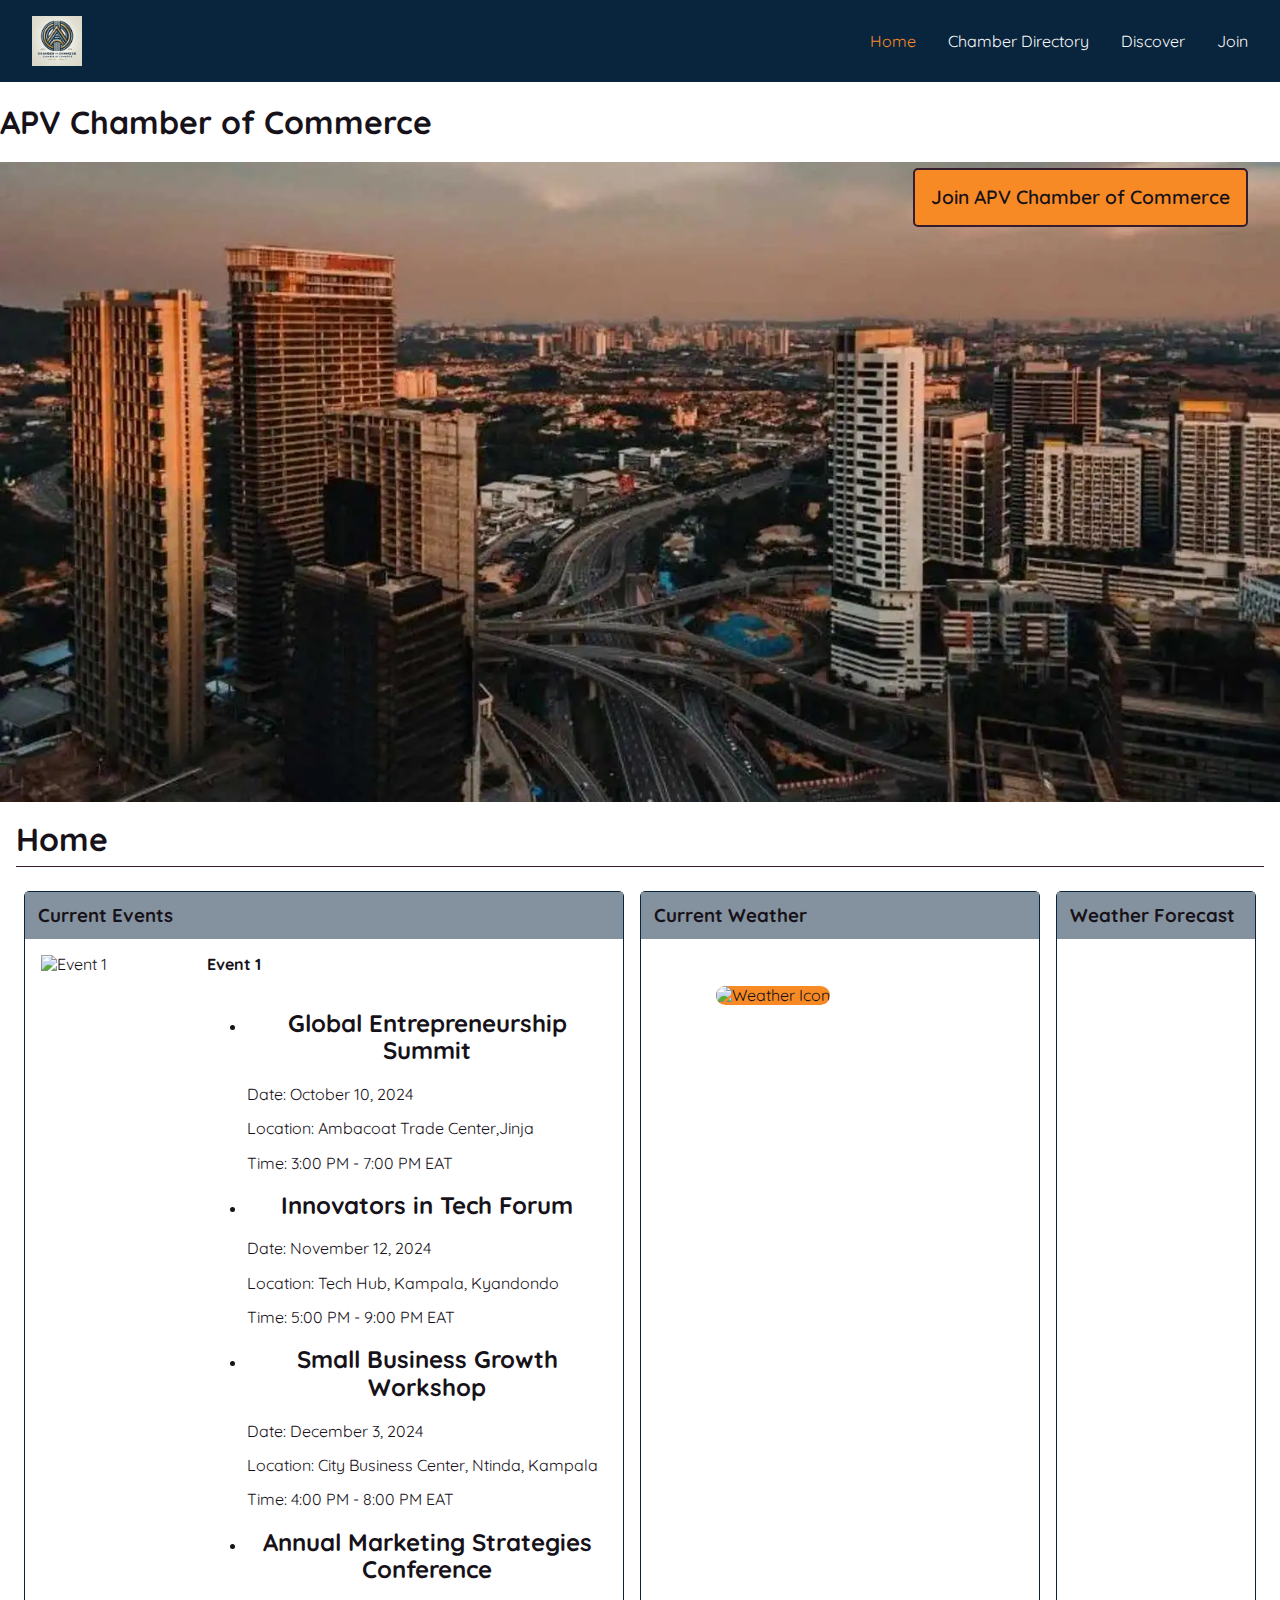
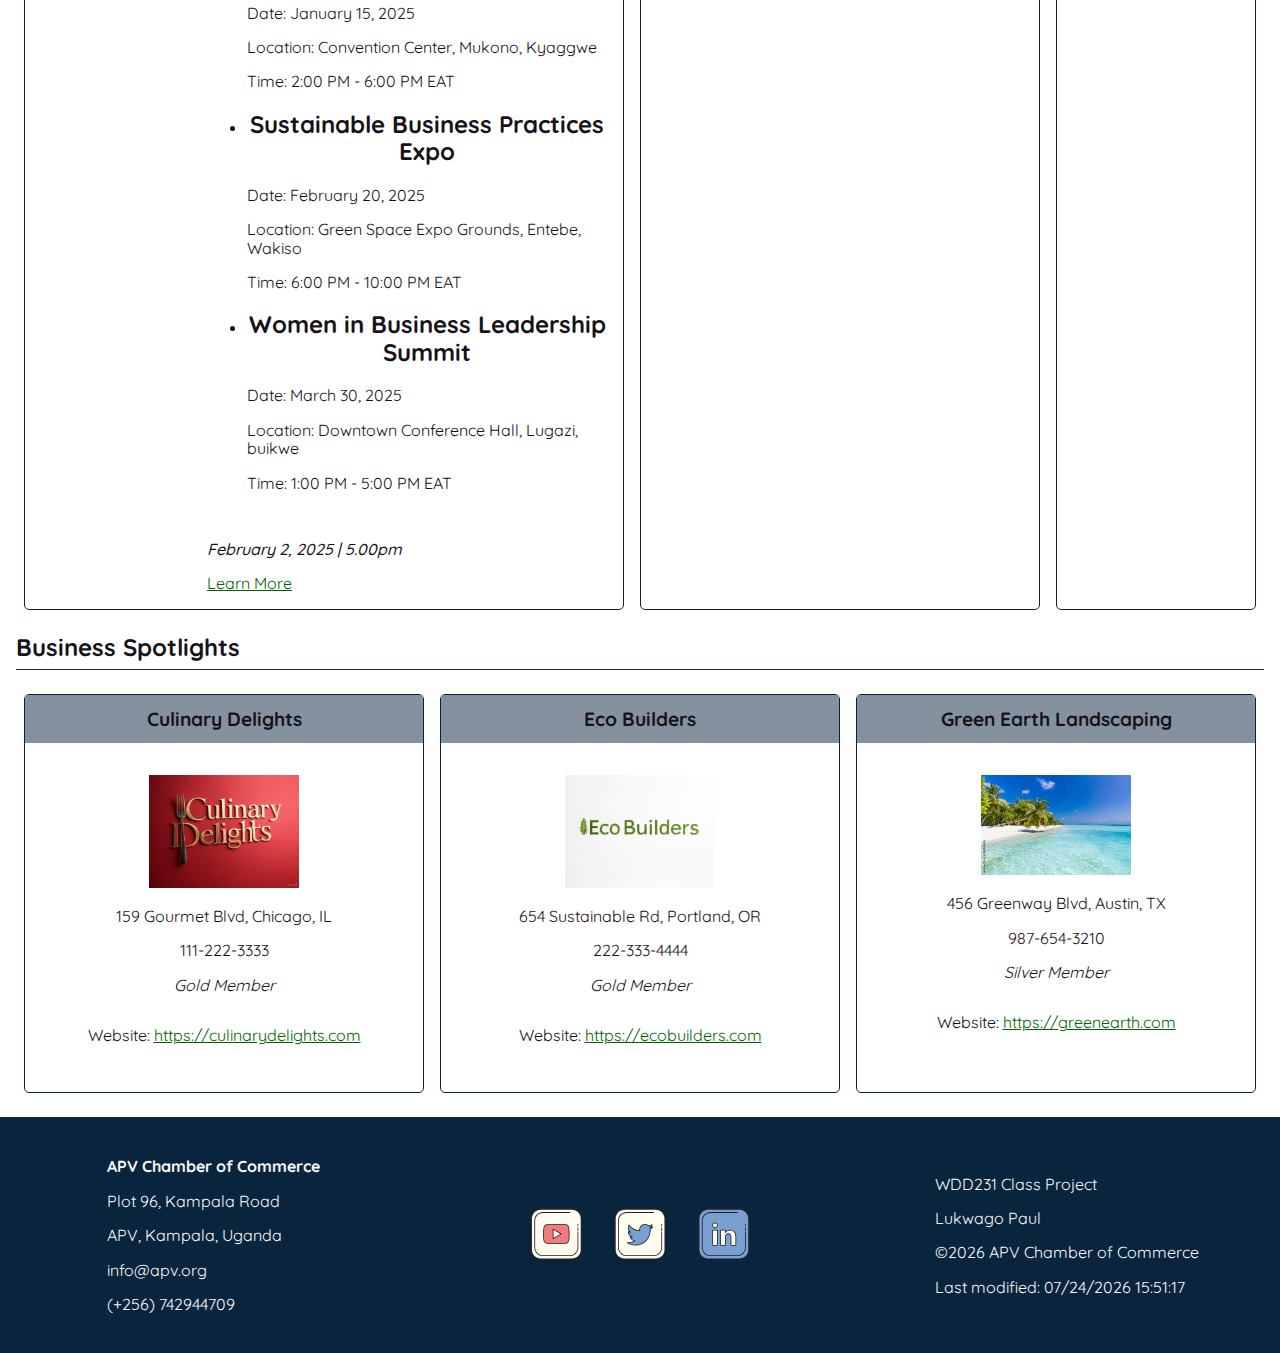
==== chamber/index.html @ 7bf6507a "BBB" ====
<!DOCTYPE html>
<html lang="en">

<head>
    <!-- Meta data -->
    <meta charset="UTF-8">
    <meta name="viewport" content="width=device-width, initial-scale=1.0">
    <meta name="description" content="Home page of the APV Chamber of Commerce site.">
    <meta name="author" content="Lukwago Paul">
    <meta property="og:title" content="APV Chamber of Commerce">
    <meta property="og:type" content="website">
    <meta property="og:image" content="images/pexels-photo.jpg">
    <meta property="og:url" content="https://Lukwago1.github.io/wdd231/chamber/directory.html">
    <title>APV Chamber of Commerce</title>
    <!-- Fonts & Styles -->
    <link rel="preconnect" href="https://fonts.googleapis.com">
    <link rel="preconnect" href="https://fonts.gstatic.com" crossorigin>
    <link href="https://fonts.googleapis.com/css2?family=Newsreader:wght@200..800&family=Quicksand:wght@300..700&display=swap" rel="stylesheet">
    <link rel="stylesheet" href="styles/normalize.css">
    <link rel="stylesheet" href="styles/chamber.css">
    <link rel="stylesheet" href="styles/directory.css">
    <link rel="icon" href="images/chamber-favicon.ico" type="image/x-icon">
    <!-- Scripts -->
    <script src="scripts/getdates.js" defer></script>
    <script src="scripts/menu.js" defer></script>
    <script src="scripts/weather.js" defer></script>
    <script src="scripts/spotlights.js" defer></script>
    <script src="scripts/events.js" defer></script>
</head>

<body>
    <header>
        <div class="logo">
            <img src="images/apvlog.webp" alt="Logo of APV Chamber of Commerce">
        </div>
        <nav class="nav-menu">
            <div class="hamburger-menu">☰</div>
            <ul>
                <li><a href="#" class="active">Home</a></li>
                <li><a href="directory.html">Chamber Directory</a></li>
                <li><a href="#">Discover</a></li>
                <li><a href="#">Join</a></li>
            </ul>
        </nav>
    </header>
    <main>
        <h1>APV Chamber of Commerce</h1>
        <div class="hero">
            <picture>
                <source srcset="images/hero-small.webp" media="(max-width: 500px)">
                <source srcset="images/hero-medium.webp" media="(max-width: 1000px)">
                <img src="images/hero-large.webp" alt="APV" width="1500" height="750">
            </picture>
            <div class="hero-call">
                <a href="#" class="call-button">Join APV Chamber of Commerce</a>
            </div>
        </div>
        <h2 class="page-title">Home</h2>
        <div class="section-grid">
            <section class="current-events">
                <h3 class="section-header">Current Events</h3>
                <div class="events">
                    <div class="event-card">
                        <img src="https://picsum.photos/300/300?quality=50" alt="Event 1" width="200" height="200">
                        <div class="event-info">
                            <h4>Event 1</h4>
                            <ul class="events-list" id="events-list"></ul>
                            <p class="date">February 2, 2025 | 5.00pm</p>
                            <a href="#">Learn More</a>
                        </div>
                    </div>
                </div>
            </section>
            <section class="current-weather">
                <h3 class="section-header">Current Weather</h3>
                <div id="current-weather-container">
                    <img id="weather-icon" src="images/default-weather-icon.png" alt="Weather Icon">
                    <p id="current-temp"></p>
                    <p id="weather-desc"></p>
                    <p id="humidity"></p>
                    <p id="sunrise"></p>
                    <p id="sunset"></p>
                </div>
            </section>
            <section class="weather-forecast">
                <h3 class="section-header">Weather Forecast</h3>
                <div id="weather-forecast-container">
                    <p id="forecast-today"></p>
                    <p id="forecast-tomorrow"></p>
                    <p id="forecast-dayafter"></p>
                </div>
            </section>
        </div>
        <section class="company-spotlights">
            <h3>Business Spotlights</h3>
            <div id="spotlights-container"></div>
        </section>
    </main>
    <footer>
        <div class="contact">
            <p>APV Chamber of Commerce</p>
            <div class="contact-info">
                <p>Plot 96, Kampala Road</p>
                <p>APV, Kampala, Uganda</p>
                <p>info@apv.org</p>
                <p>(+256) 742944709</p>
            </div>
        </div>
        <div class="social-links">
            <a href="https://youtube.com">
                <img src="images/youtube.svg" alt="Youtube">
            </a>
            <a href="https://x.com">
                <img src="images/twitter.svg" alt="X / Twitter">
            </a>
            <a href="https://linkedin.com">
                <img src="images/linkedin.svg" alt="LinkedIn">
            </a>
        </div>
        <div class="copyright">
            <p>WDD231 Class Project</p>
            <p>Lukwago Paul</p>
            <p>&copy;<span id="currentyear"></span> APV Chamber of Commerce</p>
            <p id="lastModified"></p>
        </div>
    </footer>
</body>
</html>
---- chamber/styles/chamber.css ----
:root {
	--primary-color: #09253E;
	--secondary-color: #361D2E;
	--background-color: white;
	--accent1-color: #F78A25;
	--accent2-color: #84929f;
	--text1-color: #171219;
	--text2-color: #F9F9F9;
	--link-color: #006400;
}

body {
	font-family: "Quicksand", Arial, Helvetica, sans-serif;
	color: var(--text1-color);
}

header {
	display: flex;
	align-items: center;
	justify-content: space-between;
	background-color: var(--primary-color);
	color: var(--text2-color);
	padding: 1rem;
	position: relative;
}

header h1 {
	font-family: "Newsreader", Georgia, 'Times New Roman', serif;
}

main {
	max-width: 1500px;
	margin: 0 auto;
}

h2 {
	text-align: center;
}

footer {
	display: grid;
	grid-template-columns: 1fr 1fr 1fr;
	align-items: center;
	justify-items: center;
	background-color: var(--primary-color);
	color: var(--text2-color);
	padding: 1rem 0;
	margin-top: 0;
}

/* Class selectors */
/* Header logo */
.logo {
	display: flex;
	align-items: center;
}

.logo img {
	width: 50px;
	height: 50px;
	margin-right: 1rem;
	margin-left: 1rem;
}

.logo h1,
.logo p {
	margin: 0;
}

.logo div {
	display: flex;
	flex-direction: column;
}

/* Navbar */
.nav-menu ul {
	display: flex;
	gap: 2rem;
	list-style: none;
	margin-right: 1rem;
}

.nav-menu a {
	color: var(--text2-color);
	text-decoration: none;
}

.nav-menu a:hover {
	color: var(--accent1-color);
	text-decoration: underline;
}

.nav-menu a.active {
	color: var(--accent1-color);
}

.hamburger-menu {
	display: none;
	cursor: pointer;
	padding: 0.5rem;
	position: absolute;
	top: 1rem;
	right: 1rem;
}

/* View toggle button */
.view-toggle {
	display: flex;
	justify-content: flex-end;
	background-color: var(--background-color);
	padding: 1rem;
}

.view-toggle button {
	display: flex;
	width: 50px;
	height: 50px;
	border: 1px solid var(--accent2-color);
	border-radius: 4px;
	background: none;
	cursor: pointer;
	align-items: center;
	justify-content: center;
	margin: 0 4px;
	padding: 0;
}

.view-toggle button img {
	width: 47px;
	height: 47px;
	display: block;
}

.view-toggle button.active {
	background-color: var(--accent2-color);
}

/* Home Page */
.hero {
	position: relative;
}

.hero-call {
	position: absolute;
	top: 0.4rem;
	right: 2rem;
}

.call-button {
	display: inline-block;
	background-color: var(--accent1-color);
	color: var(--text1-color);
	padding: 1rem;
	border: 2px solid var(--secondary-color);
	border-radius: 5px;
	text-decoration: none;
	font-weight: 600;
	font-size: 1.2rem;
	text-align: center;
	transition: background-color 0.3s ease;
	
}

.call-button:hover {
	background-color: rgb(132, 146, 159, 0.8);
	border: 2px solid whiteSSS;
	color: var(--text2-color);
}

.hero img {
	width: 100%;
	height: auto;
}

.page-title {
	text-align: left;
	margin: 1rem;
	padding-bottom: 0.5rem;
	font-size: 2rem;
	color: var(--text1-color);
	border-bottom: 1px solid var(--secondary-color);
}

.section-header {
	padding: 0.8rem;
	margin: 0;
	background-color: var(--accent2-color);
	color: var(--text1-color);
}

.section-grid {
	display: grid;
	grid-template-columns: 3fr 2fr 1fr;
	gap: 1rem;
	margin: 1rem;
	padding: 0.5rem;
}

/* Event content */
.current-events,
.current-weather,
.weather-forecast,
.spotlight-card {
	border: 1px solid var(--primary-color);
	border-radius: 5px;
}

.event-card {
	display: grid;
	grid-template-columns: auto 1fr;
	gap: 1rem;
	padding: 1rem;
}

.event-card img {
	width: 150px;
	height: auto;
}

.event-info h4 {
	margin: 0;
}

.event-info {
	display: flex;
	flex-direction: column;
}

.date {
	font-style: italic;
	font-weight: 500;
}

/* Link colors */
.event-info a,
.spotlight-content a,
.member-card a {
	text-decoration: underline;
	color: var(--link-color);
}

.event-info a:hover,
.spotlight-content a:hover,
.member-card a:hover {
	color: var(--accent1-color);
}

/* Spotlights */
.company-spotlights h3 {
	margin: 1rem;
	padding-bottom: 0.5rem;
	font-size: 1.5rem;
	color: var(--text1-color);
	border-bottom: 1px solid var(--secondary-color);
}

.spotlight-card {
	text-align: center;
	padding: 0 0 1rem 0;
}

.spotlight-content h4 {
	padding: 0.8rem;
	margin: 0;
	background-color: var(--accent2-color);
	color: var(--text1-color);
	font-size: 1.2rem;
}

.spotlight-content img {
	max-width: 150px;
	justify-self: center;
	padding-top: 2rem;
}

.membership {
	font-style: italic;
}

.link {
	padding: 1rem;
}

/* Drectory Page */
/* Businesses member cards */
.member-card {
	display: flex;
	flex-direction: column;
	justify-content: center;
	align-items: center;
	text-align: center;
	font-weight: 550;
}

.member-card [data-type="membership"] {
	font-style: italic;
}

.member-card img {
	max-width: 150px;
}

/* Member cards grid view */
.grid-view .member-card {
	text-align: center;
	border-radius: 6px;
	border: 1px solid var(--primary-color);
	margin: 1rem;
	padding: 1rem;
	gap: 1rem;
	transition: all 0.5s ease;
	width: 90%;
	height: 90%;
	justify-content: center;
}

.grid-view .card-content {
	display: flex;
	flex-direction: column;
	align-items: center;
	justify-content: center;
	width: 100%;
}

.grid-view .member-card img {
	height: auto;
	margin-bottom: 1rem;
}

.grid-view .member-card h3 {
	margin: 0.5rem;
}

.grid-view .member-card p {
	margin: 2px 0;
	padding: 0.5rem;
}

.grid-view .business-wrapper {
	display: flex;
	flex-direction: column;
	align-items: center;
	gap: 0.5rem;
}

/* Member cards list view */
.list-view .member-card {
	display: grid;
	grid-template-columns: 100px 1fr;
	gap: 1rem;
	padding: 1rem;
	transition: all 0.5s ease;
	align-items: center;
	text-align: left;
}

.list-view .member-card:nth-child(odd) {
	background-color: rgb(132, 146, 159, 0.3);
}

.list-view .member-card img {
	grid-column: 1;
	max-width: 100px;
	height: auto;
}

.list-view .member-card h3,
.list-view .member-card p,
.list-view .member-card a {
	margin: 0;
	padding: 0;
}

.list-view .member-card .card-content {
	display: grid;
	grid-template-columns: 1fr 1fr 1fr 1fr 1fr;
	width: 100%;
	gap: 0.5rem;
	text-align: center;
}

.list-view .member-card .card-content h3 {
	grid-column: 1;
}

.list-view .member-card .card-content [data-type="membership"] {
	grid-column: 1;
}

.list-view .member-card .card-content [data-type="address"] {
	grid-column: 3;
}

.list-view .member-card .card-content [data-type="number"] {
	grid-column: 4;
}

.list-view .member-card .card-content [data-type="website"] {
	grid-column: 5;
}

/* Footer */
.contact {
	font-weight: 700;
	margin: 0.5rem;
}

.contact-info p {
	font-weight: 400;
}

.social-links a {
	text-decoration: none;
}

.social-links img {
	width: 5rem;
}

.copyright {
	margin: 0.5rem;
}

/* ID Selectors */
/* Home Page */
/* Weather content */
#current-weather-container,
#weather-forecast-container {
	padding: 1rem;
}

#current-weather-container {
	display: grid;
	grid-template-columns: auto auto;
	align-items: center;
}

#current-weather-container p {
	margin: 0.5rem;
}

#weather-icon {
	grid-column: 1;
	grid-row: 1 / span 6;
	background-color: var(--accent1-color);
	border-radius: 50px;
	justify-self: center;
}

#weather-forecast-container {
	padding-left: 1.5rem;
}

/* Spotlights */
#spotlights-container {
	display: grid;
	grid-template-columns: repeat(3, 1fr);
	gap: 1rem;
	margin: 1rem;
	padding: 0.5rem;
}

/* Directory Page */
/* Businesses grid & list view */
#businesses.grid-view {
	display: grid;
	grid-template-columns: repeat(auto-fill, minmax(200px, 1fr));
	gap: 2rem;
	justify-content: center;
	margin: 1rem;
	padding: 1rem;
}

#businesses.list-view {
	display: flex;
	flex-direction: column;
	justify-content: center;
	padding: 0 1rem;
	width: 80%;
	margin: 0 auto;
}

@media screen and (max-width: 768px) {
	header {
		flex-direction: column;
		padding: 1rem;
	}

	footer {
		grid-template-columns: 1fr;
		justify-items: left;
		padding: 1rem;
	}

	.logo {
		margin-bottom: 1rem;
	}

	.logo img {
		width: 40px;
		height: 40px;
		margin-right: 0.5rem;
		margin-left: 0.5rem;
	}

	.logo h1 {
		font-size: 1.5rem;
	}

	.nav-menu {
		width: 100%;
	}

	.nav-menu ul {
		gap: 1rem;
		padding: 0;
		margin: 0.5rem;
		justify-content: center;
	}

	.call-button {
		font-size: 1.1rem;
		word-wrap: break-word;
		overflow-wrap: break-word;
	}

	.section-grid {
		grid-template-columns: 1fr;
	}

	#spotlights-container {
		grid-template-columns: 1fr;
	}

	.list-view .member-card .card-content {
		grid-template-columns: 1fr;
		gap: 0.25rem;
		text-align: left;
	}

	.list-view .member-card .card-content h3,
	.list-view .member-card .card-content [data-type="membership"],
	.list-view .member-card .card-content [data-type="address"],
	.list-view .member-card .card-content [data-type="number"],
	.list-view .member-card .card-content [data-type="website"] {
		grid-column: 1;
	}

	.social-links {
		align-self: center;
	}
}

@media screen and (min-width: 481px) {
	.hamburger-menu {
		display: none;
	}

	#businesses.list-view {
		width: 100%;
		margin: 0;
		padding: 0.5rem;
	}
}

@media screen and (max-width: 480px) {
	header {
		flex-direction: row;
		padding: 1rem;
	}

	footer {
		grid-template-columns: 1fr;
		gap: 1rem;
		padding: 1rem;
		justify-items: left;
	}

	.logo {
		margin-bottom: 0;
		margin-right: 5rem;
	}

	.logo h1 {
		font-size: 1.2rem;
		white-space: nowrap;
	}

	.nav-menu {
		position: static;
	}

	.nav-menu ul {
		display: none;
	}

	.hamburger-menu {
		display: block;
		font-size: 1.5rem;
		cursor: pointer;
		padding: 0.5rem;
	}

	.nav-menu.active ul {
		display: flex;
		flex-direction: column;
		position: absolute;
		top: 100%;
		left: 0;
		right: 0;
		background-color: var(--primary-color);
		padding: 1rem;
		text-align: center;
		z-index: 1000;
	}

	.hero-call {
		margin-left: 2rem;
	}

	.call-button {
		font-size: 1rem;
	}

	.event-card {
		grid-template-columns: 1fr;
	}

	.spotlight-card img {
		max-width: 80px;
	}

	.link {
		padding: 0.5rem;
		word-wrap: break-word;
		word-break: break-all;
		overflow-wrap: break-word;
	}

	#businesses.grid-view {
		grid-template-columns: 1fr;
		gap: 1rem;
		margin: 0;
		padding: 1rem;
		max-width: 100%;
	}

	.grid-view .member-card {
		width: 100%;
		height: auto;
		margin: 0;
		padding: 1rem;
		box-sizing: border-box;
	}

	#businesses.list-view {
		width: 100%;
		margin: 0;
		padding: 0.5rem;
	}

	.list-view .member-card img {
		max-width: 80px;
	}

	.list-view .member-card a {
		margin: 0.5rem;
		;
	}

	.list-view .member-card .card-content {
		grid-template-columns: 1fr;
		gap: 0.25rem;
		text-align: left;
	}

	.list-view .member-card .card-content h3,
	.list-view .member-card .card-content [data-type="membership"],
	.list-view .member-card .card-content [data-type="address"],
	.list-view .member-card .card-content [data-type="number"],
	.list-view .member-card .card-content [data-type="website"] {
		grid-column: 1;
	}
}

@media screen and (max-width: 320px) {
	#businessess.grid-view {
		padding: 0.5rem;
	}

	#businesses.list-view {
		padding: 0.25rem;
	}

	.logo h1 {
		font-size: 1.2rem;
	}

	.logo p {
		font-size: 0.9rem;
	}

	.logo img {
		width: 30px;
		height: 30px;
	}
}
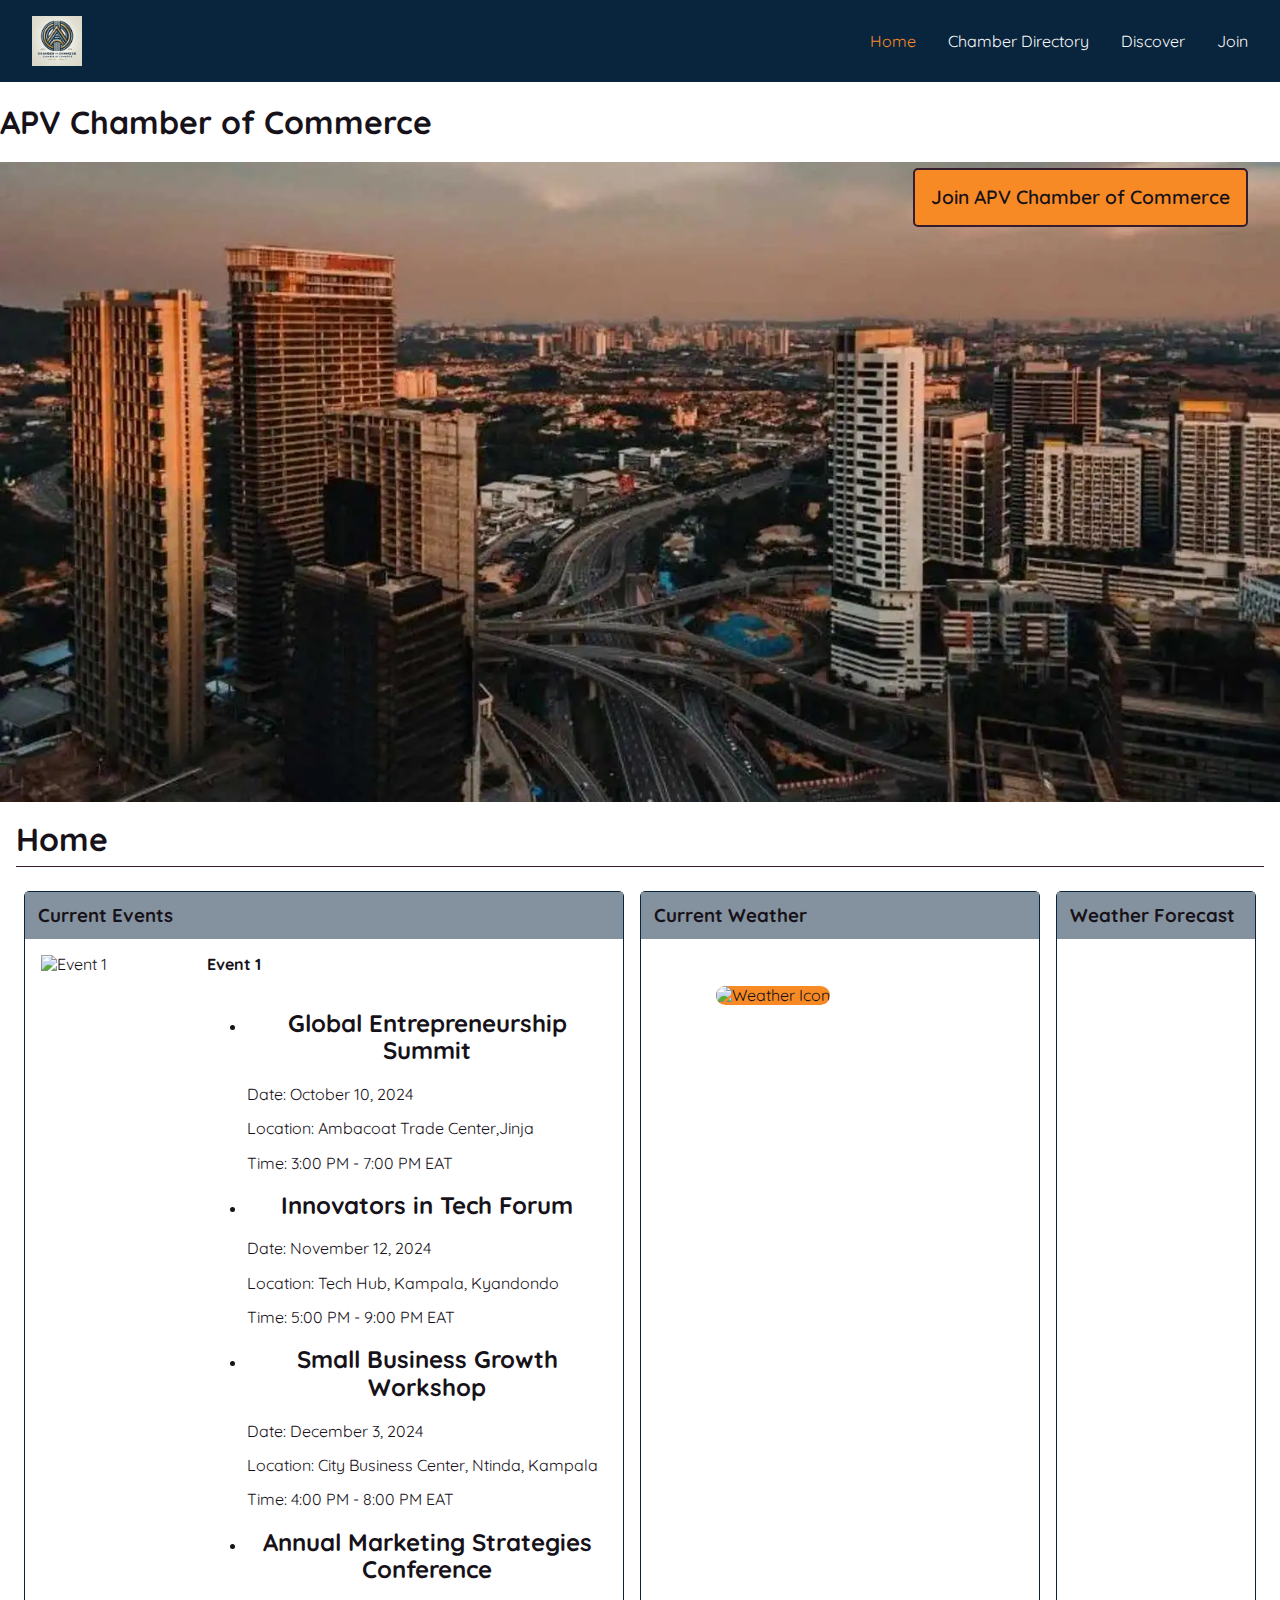
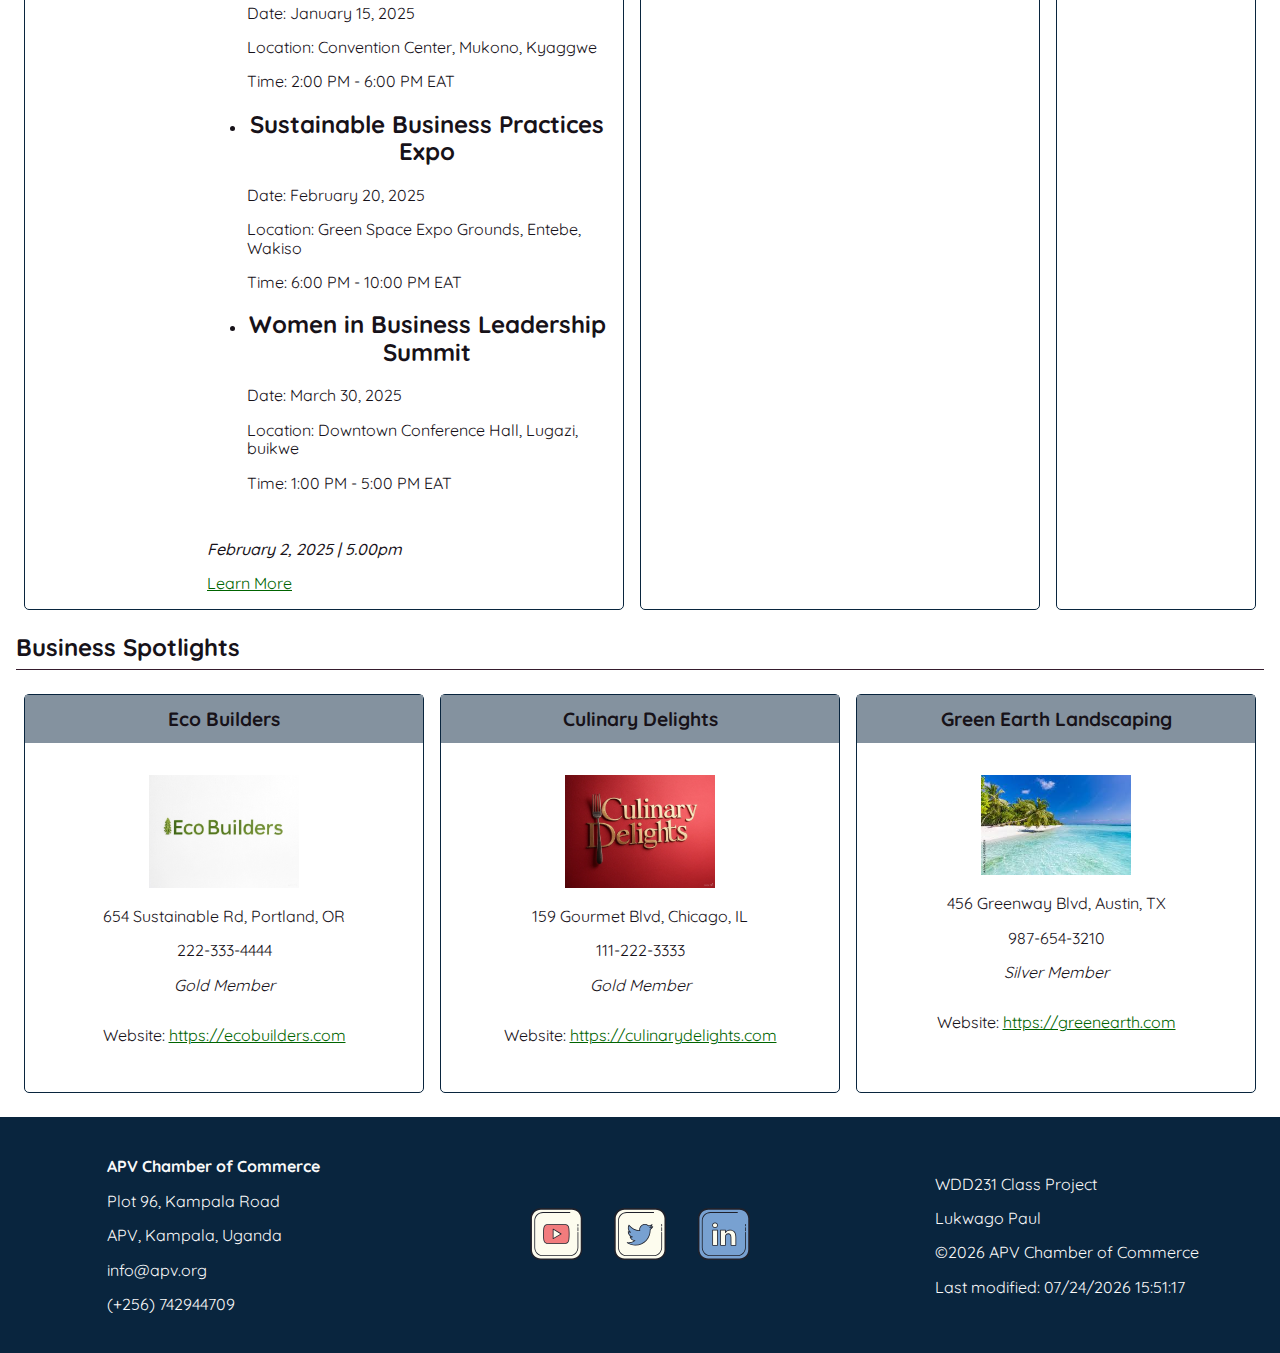
==== commit 2d87df6d: "SEND" ====
--- a/chamber/index.html
+++ b/chamber/index.html
@@ -18,7 +18,6 @@
     <link href="https://fonts.googleapis.com/css2?family=Newsreader:wght@200..800&family=Quicksand:wght@300..700&display=swap" rel="stylesheet">
     <link rel="stylesheet" href="styles/normalize.css">
     <link rel="stylesheet" href="styles/chamber.css">
-    <link rel="stylesheet" href="styles/directory.css">
     <link rel="icon" href="images/chamber-favicon.ico" type="image/x-icon">
     <!-- Scripts -->
     <script src="scripts/getdates.js" defer></script>
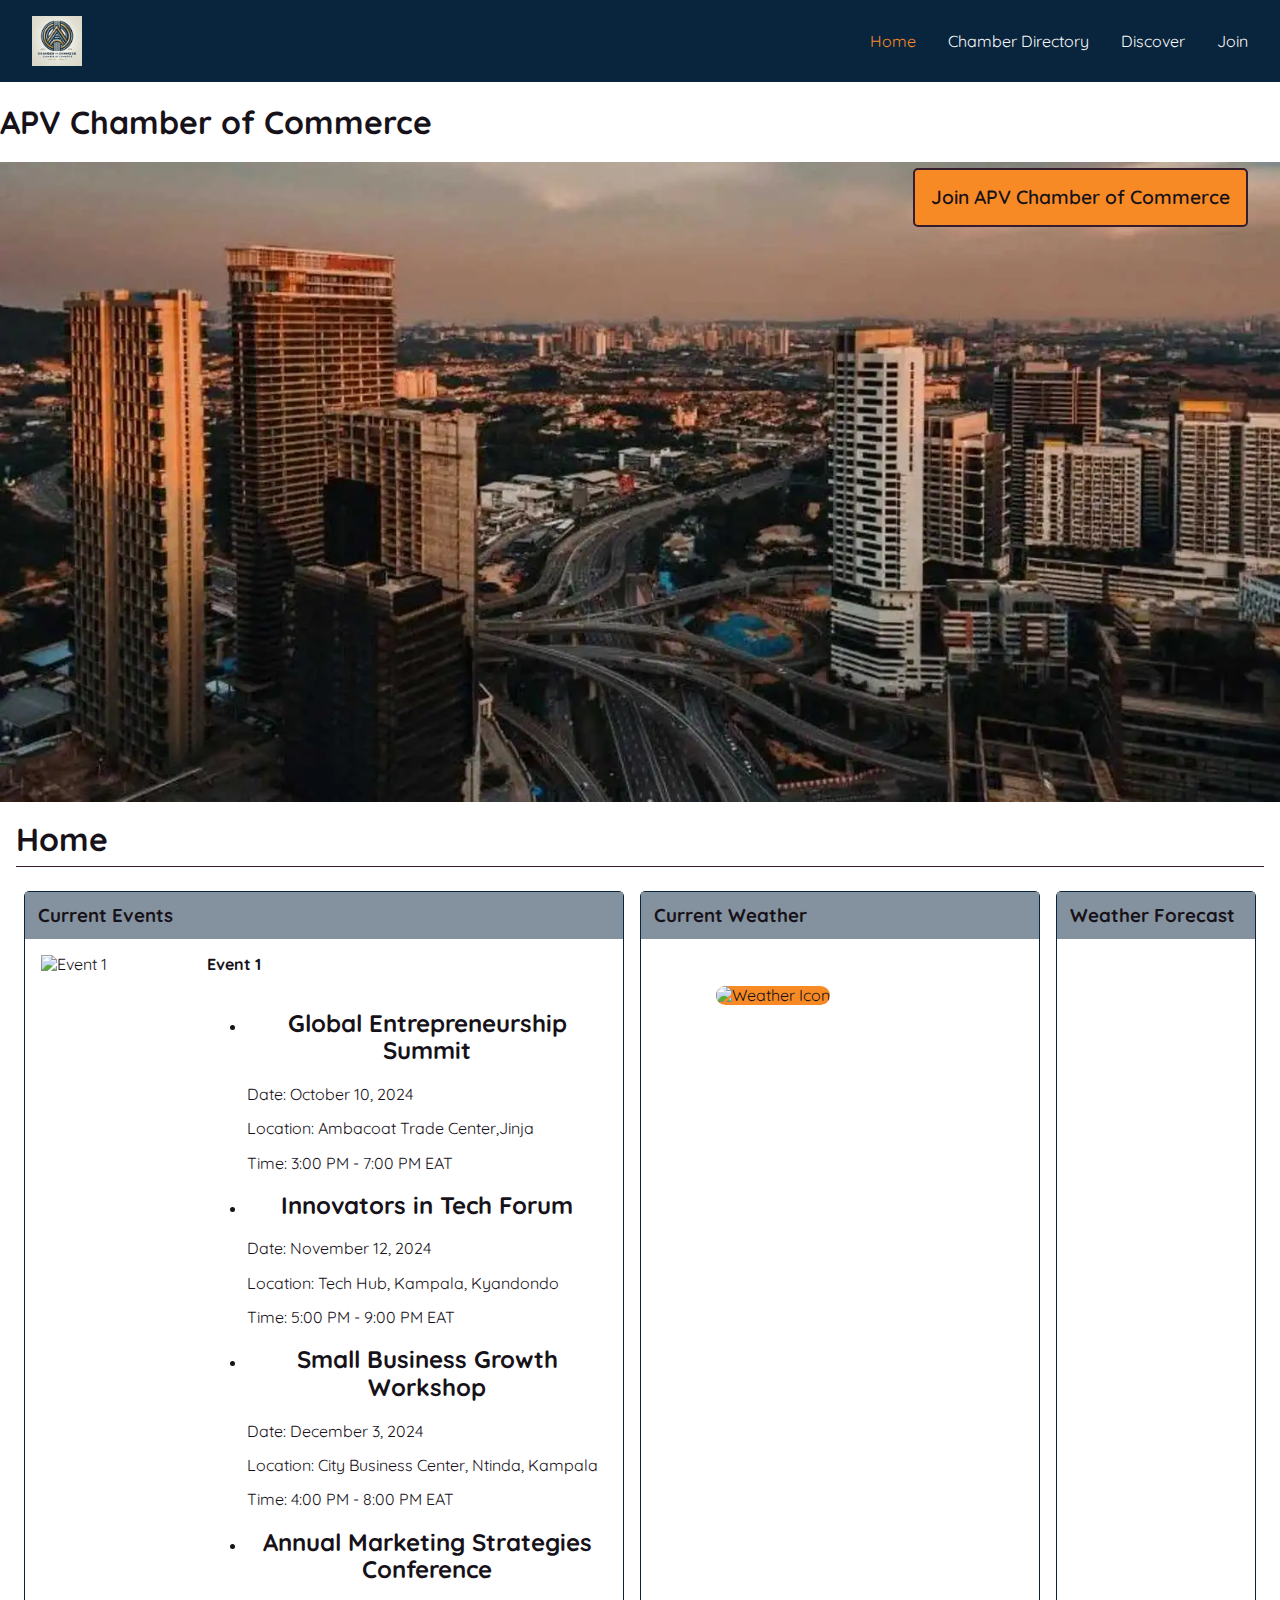
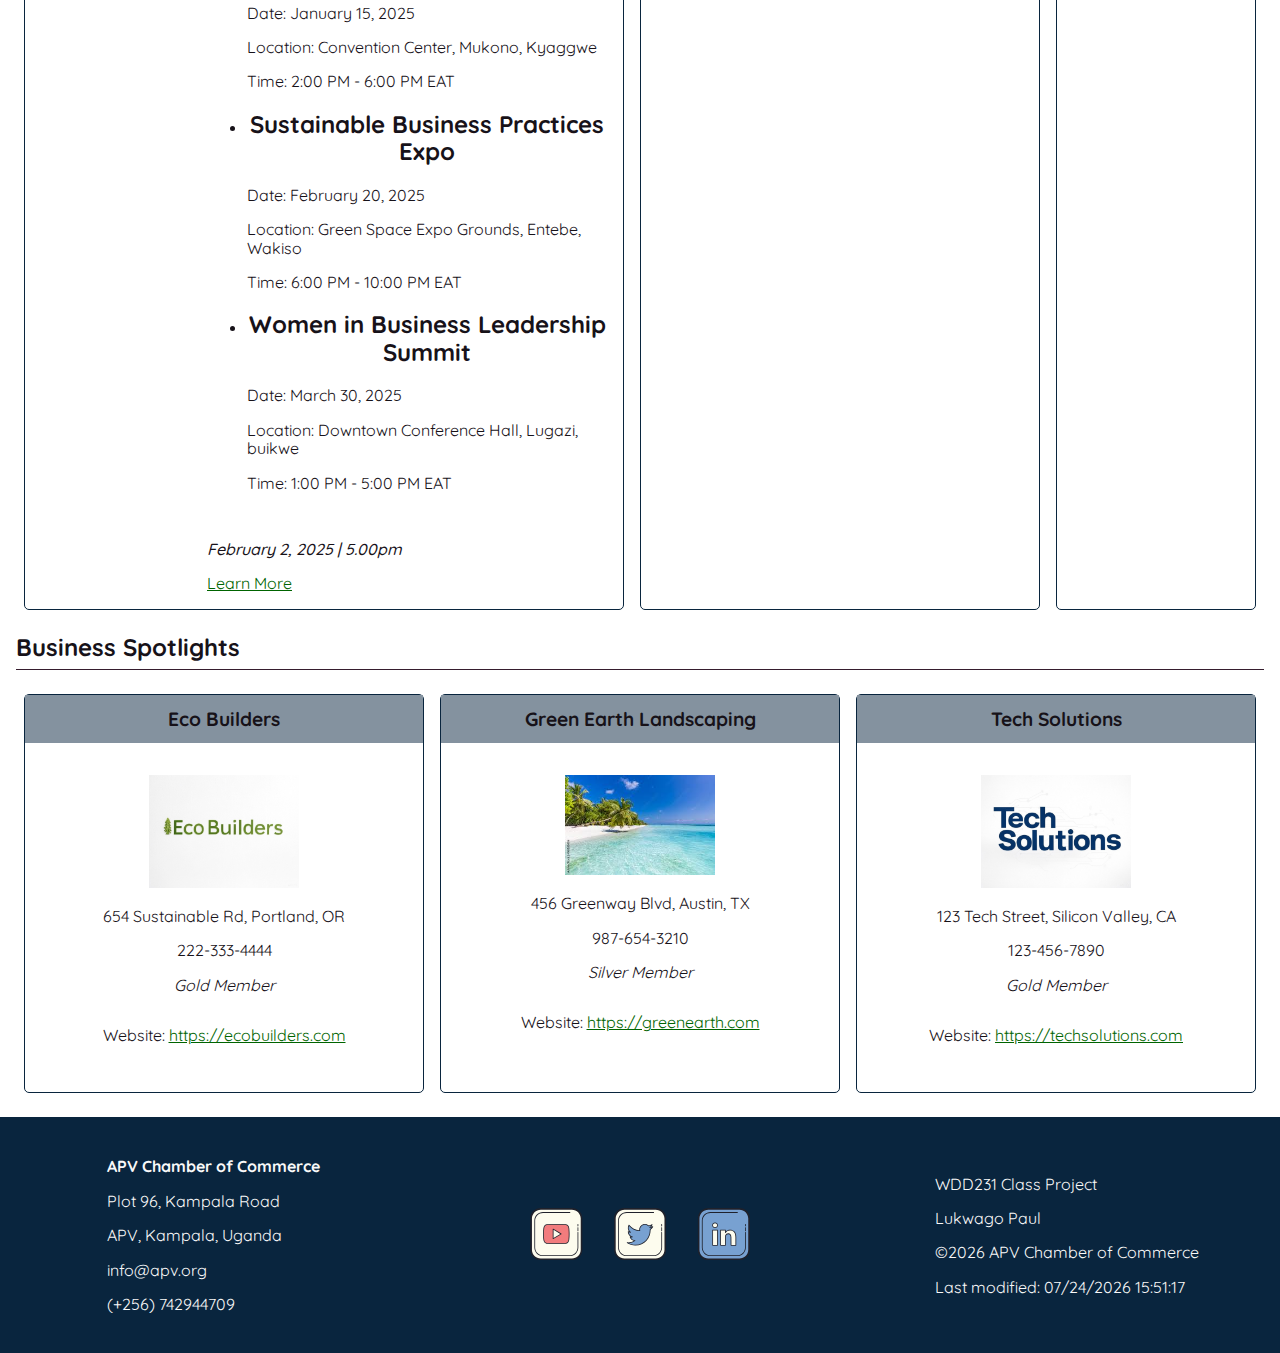
==== commit 03f8634d: "0uufgigigii" ====
--- a/chamber/index.html
+++ b/chamber/index.html
@@ -9,7 +9,8 @@
     <meta name="author" content="Lukwago Paul">
     <meta property="og:title" content="APV Chamber of Commerce">
     <meta property="og:type" content="website">
-    <meta property="og:image" content="images/pexels-photo.jpg">
+    <meta property="og:image"
+        content="https://images.pexels.com/photos/1173771/pexels-photo-1173771.jpeg?auto=compress&cs=tinysrgb&w=1260&h=750&dpr=1">
     <meta property="og:url" content="https://Lukwago1.github.io/wdd231/chamber/directory.html">
     <title>APV Chamber of Commerce</title>
     <!-- Fonts & Styles -->
--- a/chamber/styles/chamber.css
+++ b/chamber/styles/chamber.css
@@ -162,10 +162,11 @@
 }
 
 .call-button:hover {
-	background-color: rgb(132, 146, 159, 0.8);
-	border: 2px solid whiteSSS;
-	color: var(--text2-color);
-}
+    background-color: rgba(132, 146, 159, 0.8);
+    border: 2px solid white;  
+    color: var(--text2-color);
+}
+
 
 .hero img {
 	width: 100%;
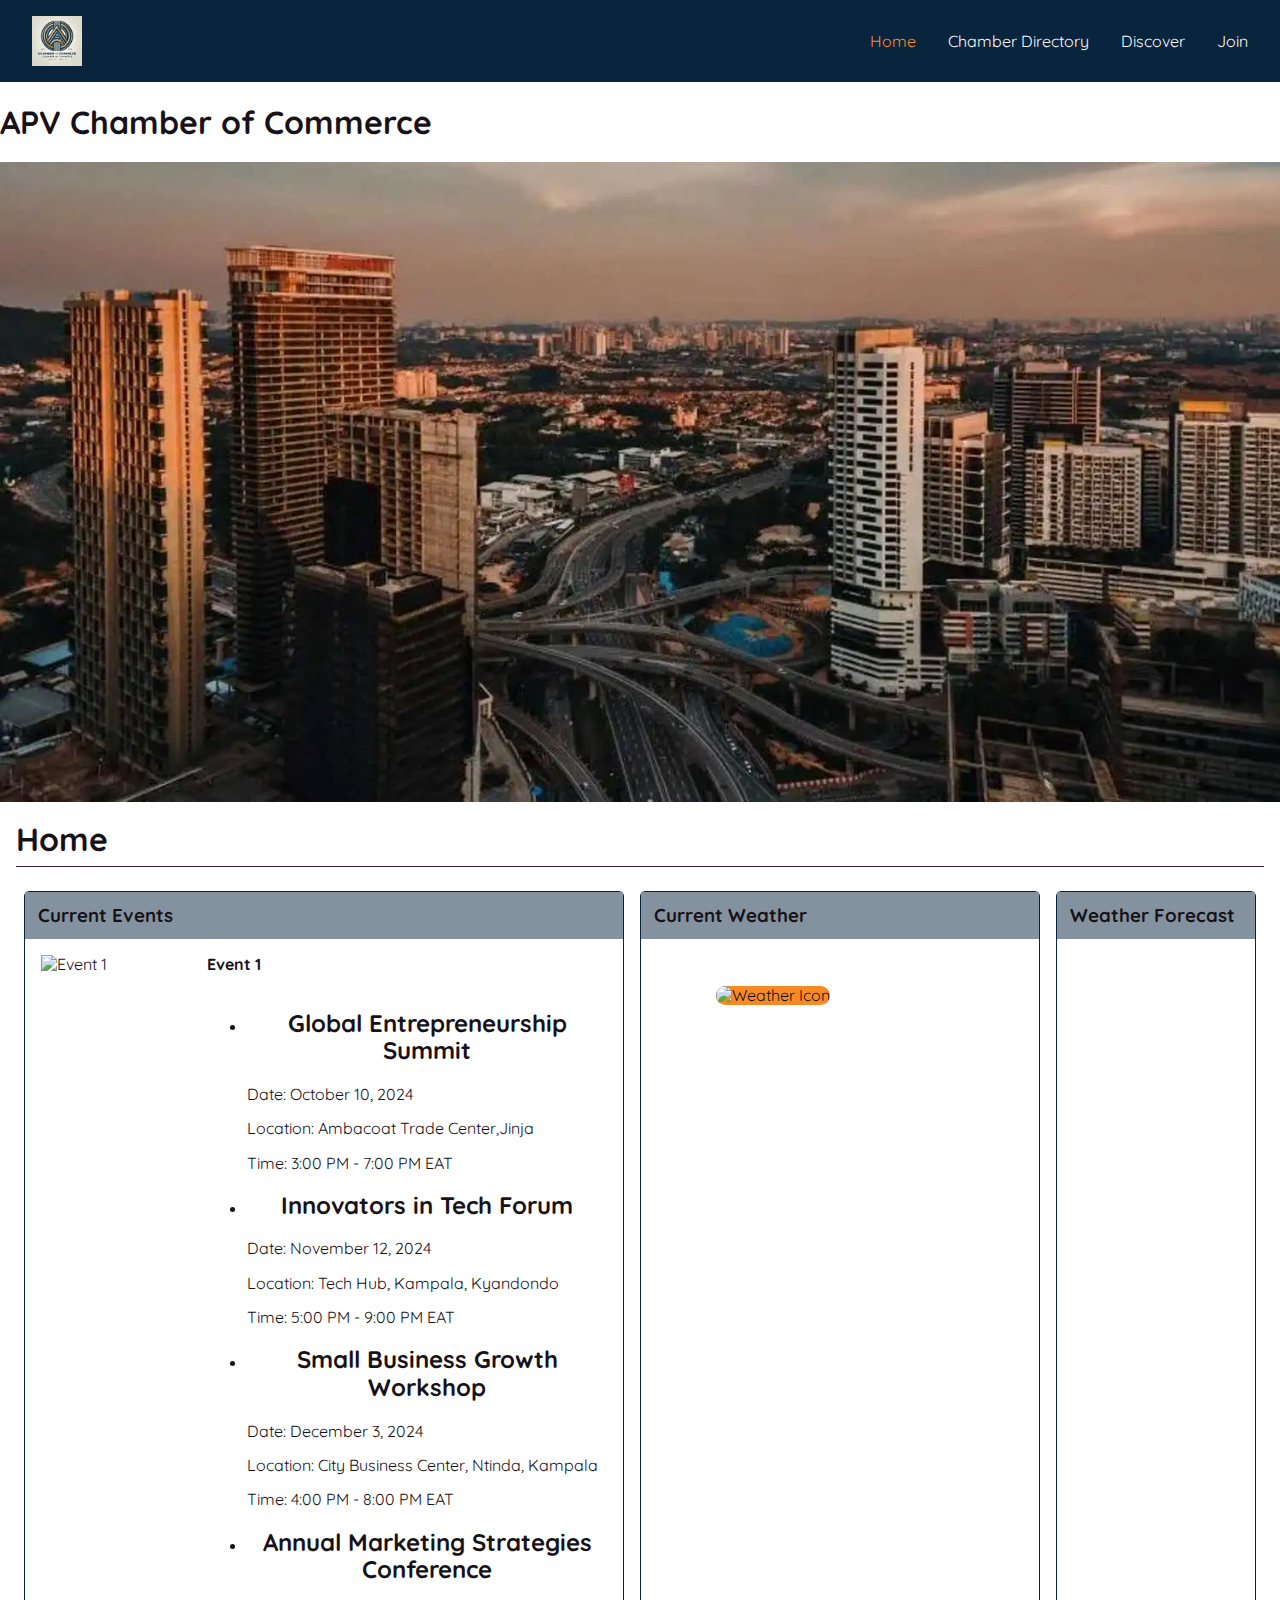
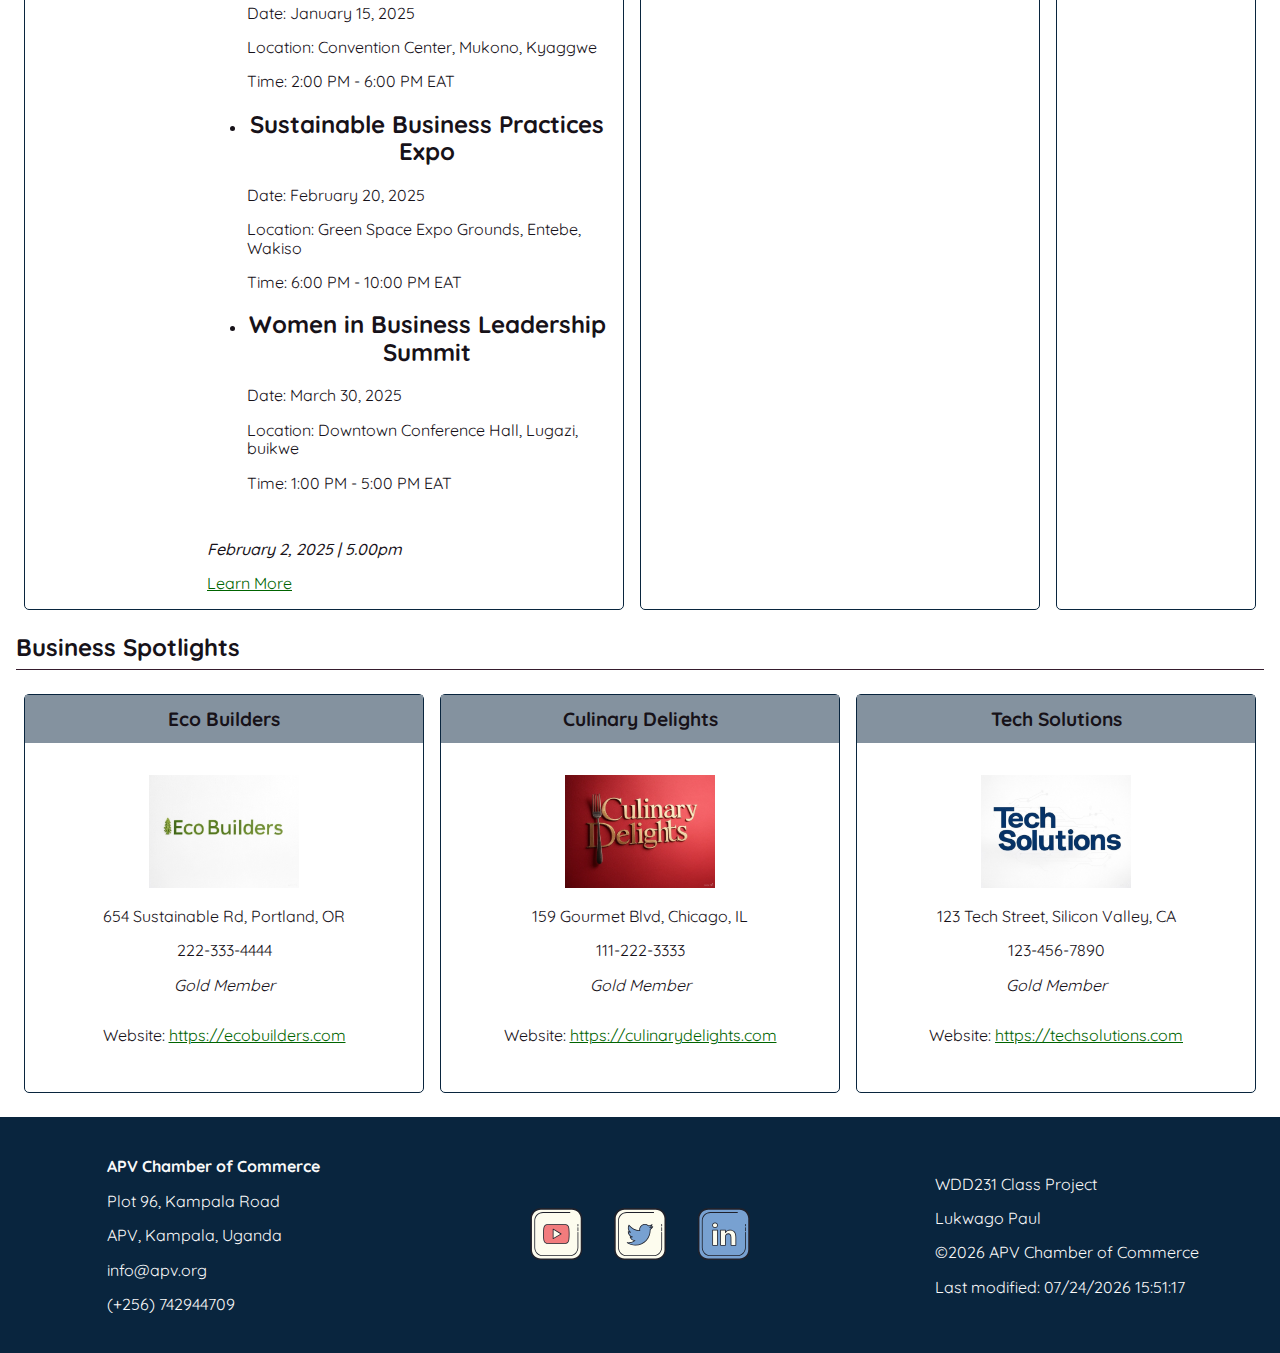
==== commit bb1423cd: "apv" ====
--- a/chamber/index.html
+++ b/chamber/index.html
@@ -51,9 +51,6 @@
                 <source srcset="images/hero-medium.webp" media="(max-width: 1000px)">
                 <img src="images/hero-large.webp" alt="APV" width="1500" height="750">
             </picture>
-            <div class="hero-call">
-                <a href="#" class="call-button">Join APV Chamber of Commerce</a>
-            </div>
         </div>
         <h2 class="page-title">Home</h2>
         <div class="section-grid">
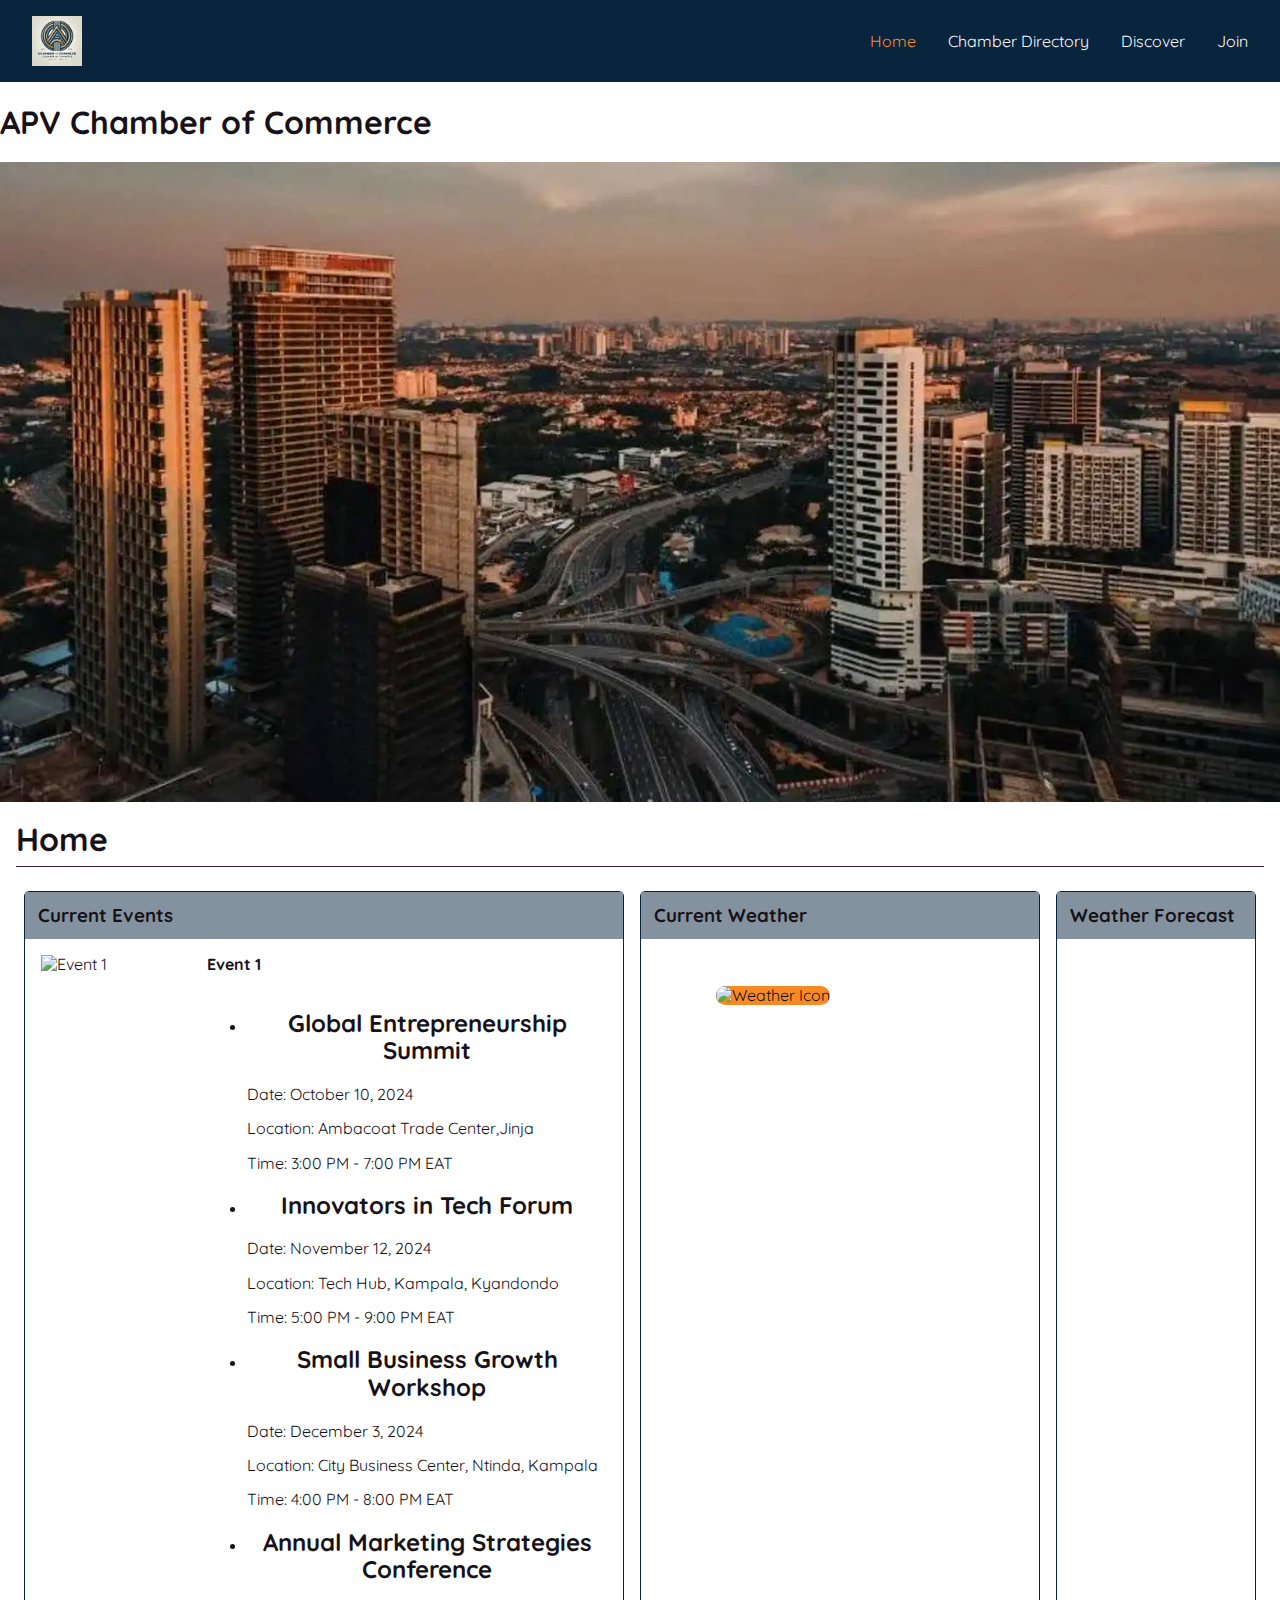
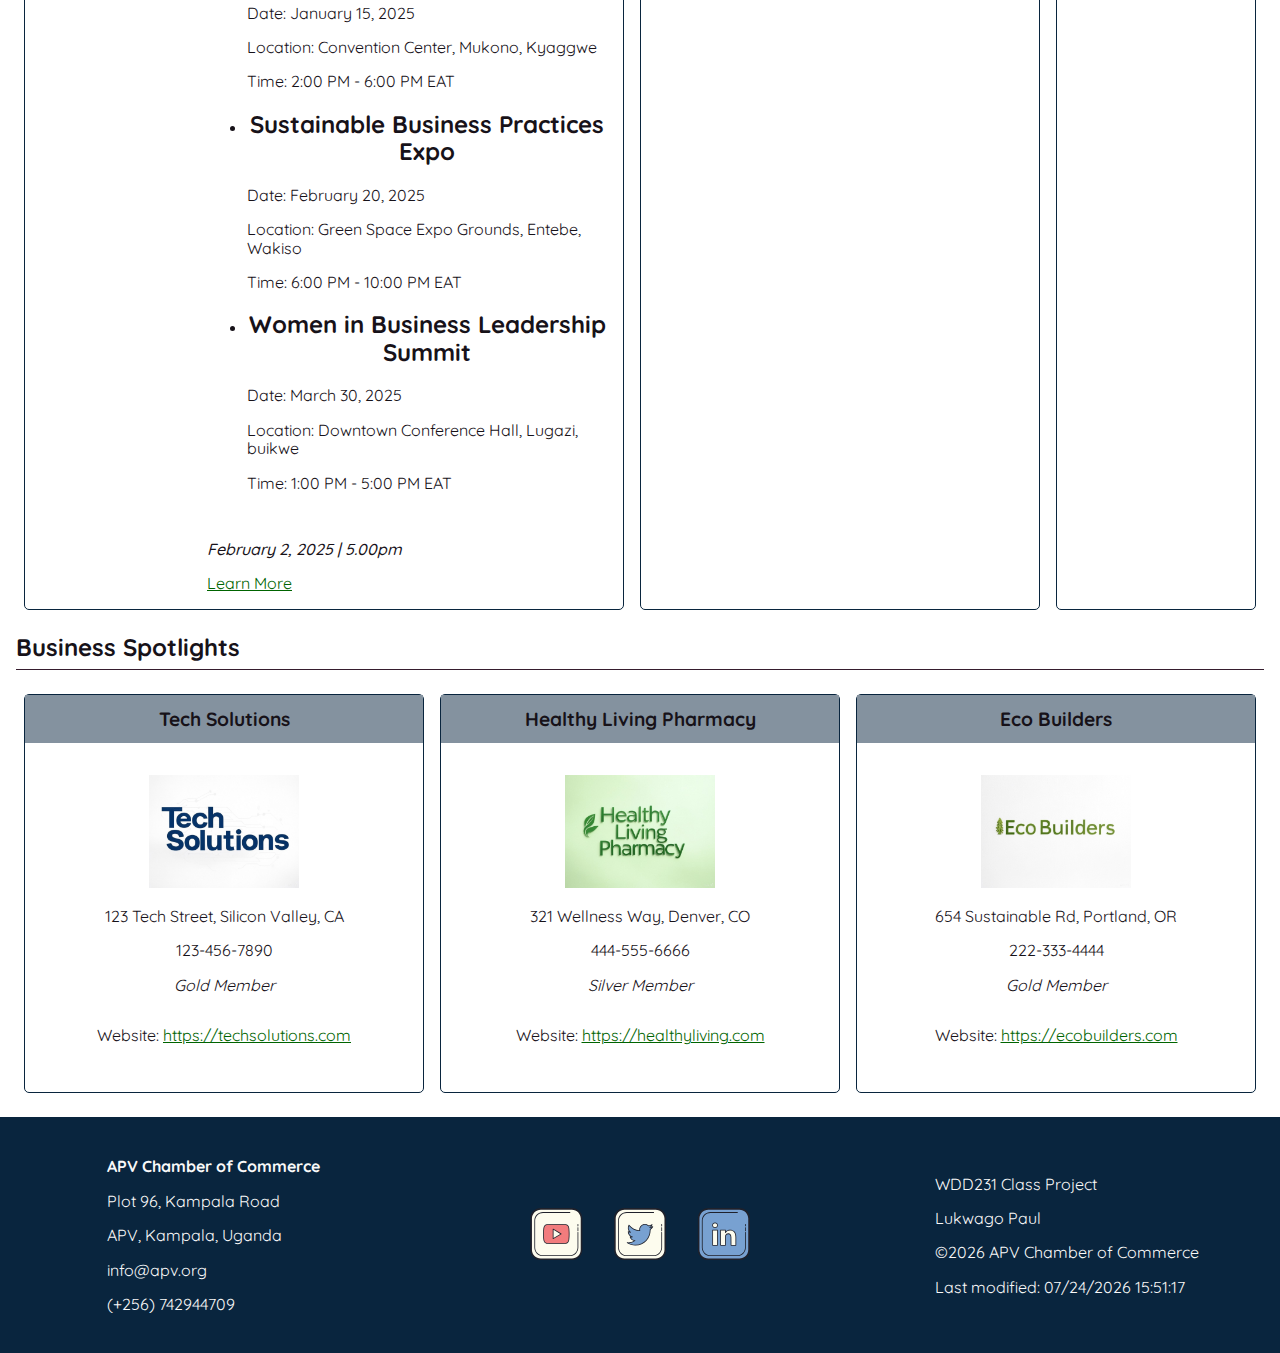
==== commit 226e10e9: "apvrerer" ====
--- a/chamber/index.html
+++ b/chamber/index.html
@@ -36,10 +36,10 @@
         <nav class="nav-menu">
             <div class="hamburger-menu">☰</div>
             <ul>
-                <li><a href="#" class="active">Home</a></li>
+                <li><a href="index.html" class="active">Home</a></li>
                 <li><a href="directory.html">Chamber Directory</a></li>
                 <li><a href="#">Discover</a></li>
-                <li><a href="#">Join</a></li>
+                <li><a href="join.html">Join</a></li>
             </ul>
         </nav>
     </header>
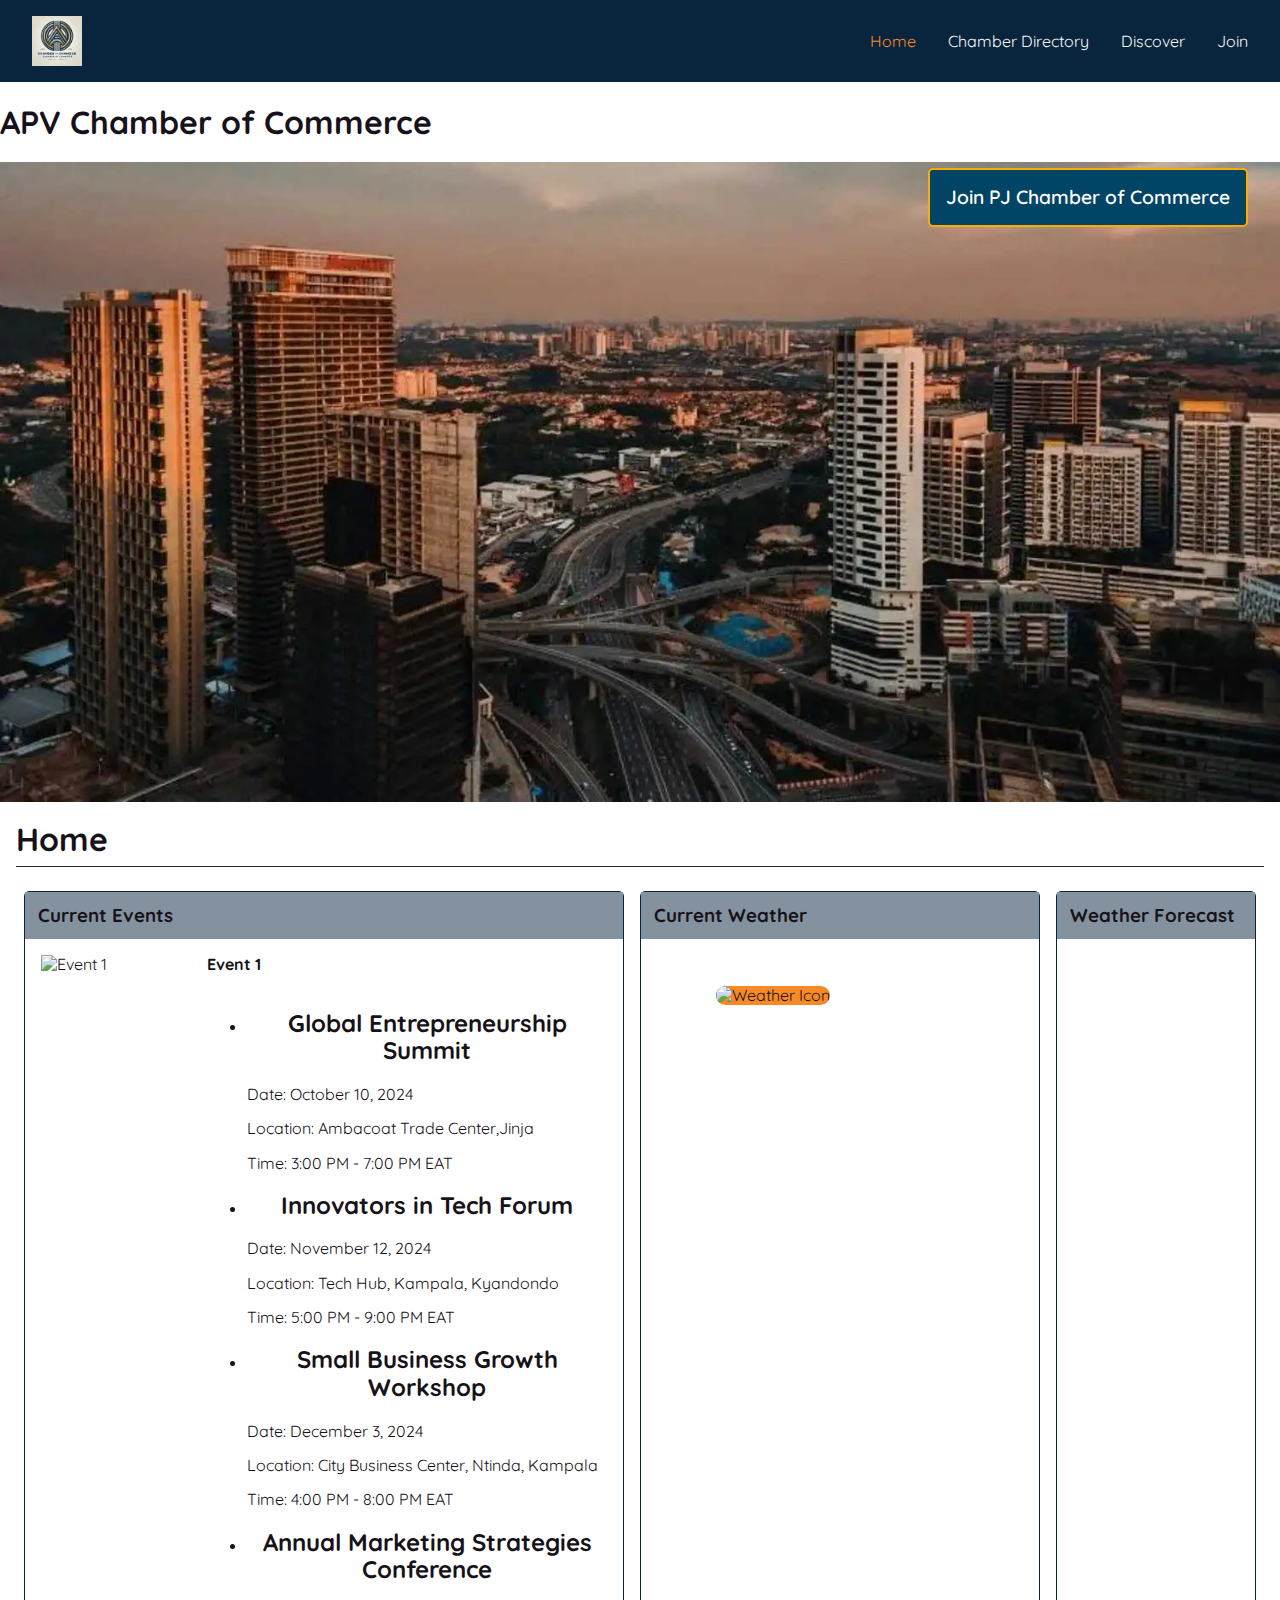
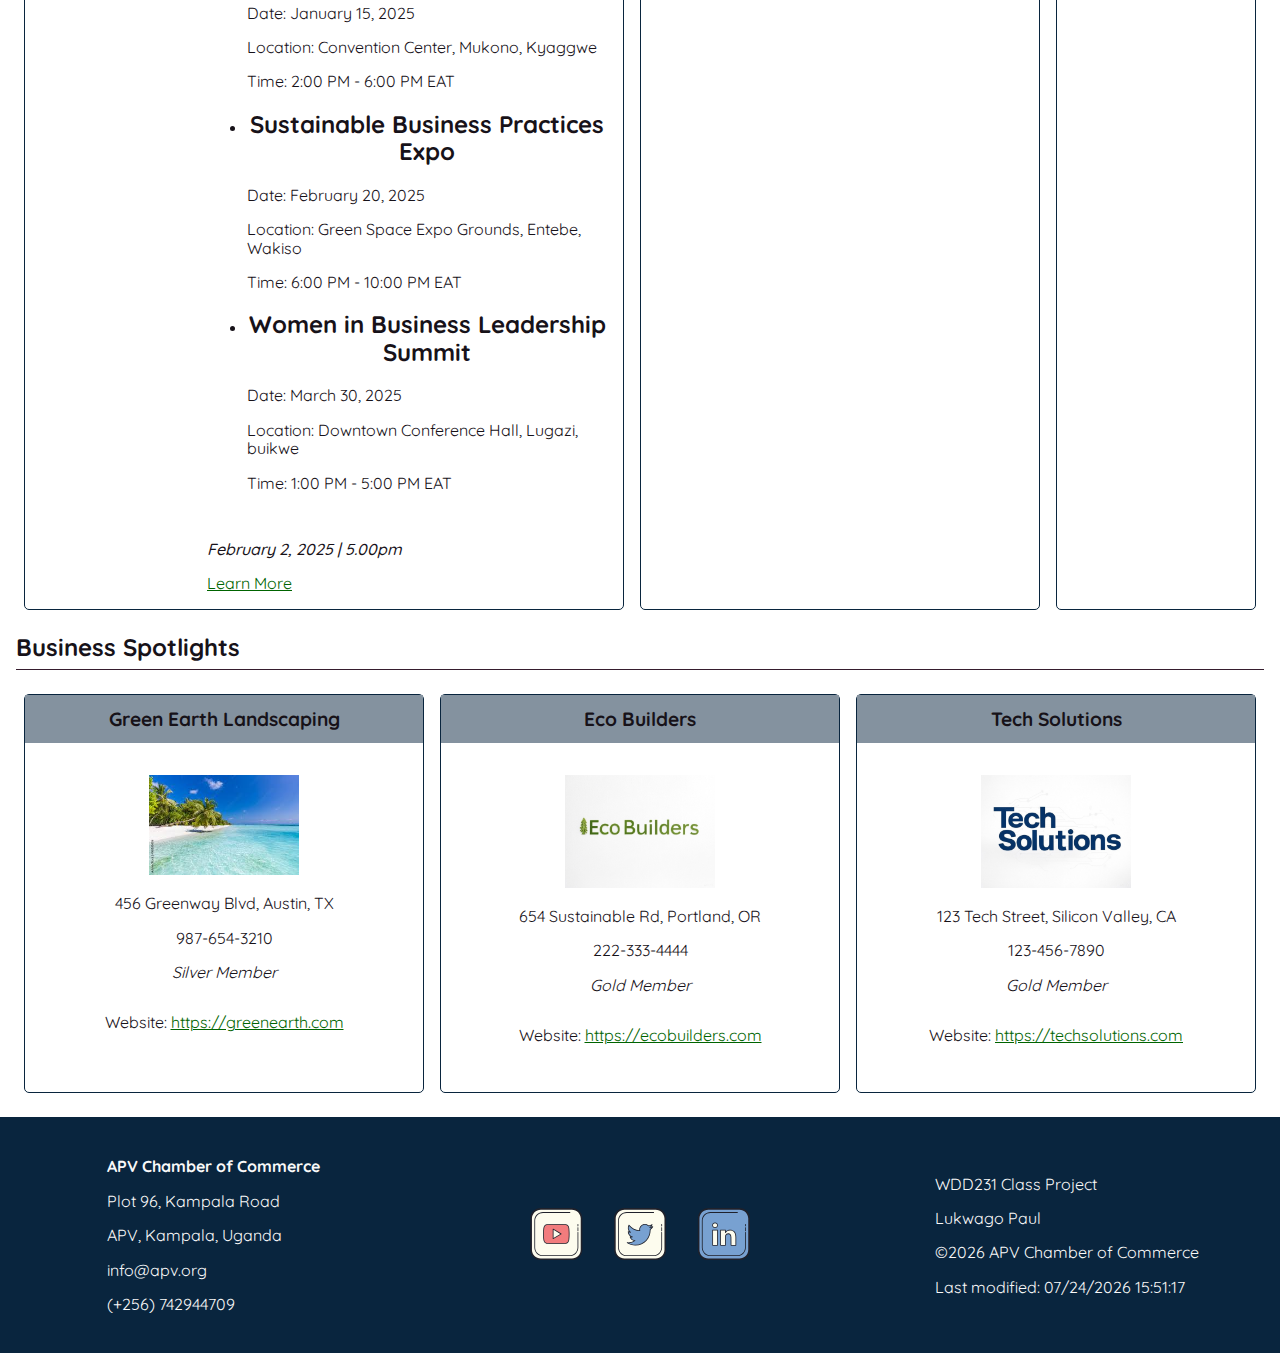
==== commit 2a44be74: "yap" ====
--- a/chamber/index.html
+++ b/chamber/index.html
@@ -2,124 +2,127 @@
 <html lang="en">
 
 <head>
-    <!-- Meta data -->
-    <meta charset="UTF-8">
-    <meta name="viewport" content="width=device-width, initial-scale=1.0">
-    <meta name="description" content="Home page of the APV Chamber of Commerce site.">
-    <meta name="author" content="Lukwago Paul">
-    <meta property="og:title" content="APV Chamber of Commerce">
-    <meta property="og:type" content="website">
-    <meta property="og:image"
-        content="https://images.pexels.com/photos/1173771/pexels-photo-1173771.jpeg?auto=compress&cs=tinysrgb&w=1260&h=750&dpr=1">
-    <meta property="og:url" content="https://Lukwago1.github.io/wdd231/chamber/directory.html">
-    <title>APV Chamber of Commerce</title>
-    <!-- Fonts & Styles -->
-    <link rel="preconnect" href="https://fonts.googleapis.com">
-    <link rel="preconnect" href="https://fonts.gstatic.com" crossorigin>
-    <link href="https://fonts.googleapis.com/css2?family=Newsreader:wght@200..800&family=Quicksand:wght@300..700&display=swap" rel="stylesheet">
-    <link rel="stylesheet" href="styles/normalize.css">
-    <link rel="stylesheet" href="styles/chamber.css">
-    <link rel="icon" href="images/chamber-favicon.ico" type="image/x-icon">
-    <!-- Scripts -->
-    <script src="scripts/getdates.js" defer></script>
-    <script src="scripts/menu.js" defer></script>
-    <script src="scripts/weather.js" defer></script>
-    <script src="scripts/spotlights.js" defer></script>
-    <script src="scripts/events.js" defer></script>
+	<!-- Meta data -->
+	<meta charset="UTF-8">
+	<meta name="viewport" content="width=device-width, initial-scale=1.0">
+	<meta name="description" content="Home page of the APV Chamber of Commerce site.">
+	<meta name="author" content="Lukwago Paul">
+	<meta property="og:title" content="APV Chamber of Commerce">
+	<meta property="og:type" content="website">
+	<meta property="og:image"
+		content="https://images.pexels.com/photos/1173771/pexels-photo-1173771.jpeg?auto=compress&cs=tinysrgb&w=1260&h=750&dpr=1">
+	<meta property="og:url" content="https://Lukwago1.github.io/wdd231/chamber/directory.html">
+	<title>APV Chamber of Commerce</title>
+	<!-- Fonts & Styles -->
+	<link rel="preconnect" href="https://fonts.googleapis.com">
+	<link rel="preconnect" href="https://fonts.gstatic.com" crossorigin>
+	<link href="https://fonts.googleapis.com/css2?family=Newsreader:wght@200..800&family=Quicksand:wght@300..700&display=swap" rel="stylesheet">
+	<link rel="stylesheet" href="styles/normalize.css">
+	<link rel="stylesheet" href="styles/chamber.css">
+	<link rel="icon" href="images/chamber-favicon.ico" type="image/x-icon">
+	<!-- Scripts -->
+	<script src="scripts/getdates.js" defer></script>
+	<script src="scripts/menu.js" defer></script>
+	<script src="scripts/weather.js" defer></script>
+	<script src="scripts/spotlights.js" defer></script>
+	<script src="scripts/events.js" defer></script>
 </head>
 
 <body>
-    <header>
-        <div class="logo">
-            <img src="images/apvlog.webp" alt="Logo of APV Chamber of Commerce">
-        </div>
-        <nav class="nav-menu">
-            <div class="hamburger-menu">☰</div>
-            <ul>
-                <li><a href="index.html" class="active">Home</a></li>
-                <li><a href="directory.html">Chamber Directory</a></li>
-                <li><a href="#">Discover</a></li>
-                <li><a href="join.html">Join</a></li>
-            </ul>
-        </nav>
-    </header>
-    <main>
-        <h1>APV Chamber of Commerce</h1>
-        <div class="hero">
-            <picture>
-                <source srcset="images/hero-small.webp" media="(max-width: 500px)">
-                <source srcset="images/hero-medium.webp" media="(max-width: 1000px)">
-                <img src="images/hero-large.webp" alt="APV" width="1500" height="750">
-            </picture>
-        </div>
-        <h2 class="page-title">Home</h2>
-        <div class="section-grid">
-            <section class="current-events">
-                <h3 class="section-header">Current Events</h3>
-                <div class="events">
-                    <div class="event-card">
-                        <img src="https://picsum.photos/300/300?quality=50" alt="Event 1" width="200" height="200">
-                        <div class="event-info">
-                            <h4>Event 1</h4>
-                            <ul class="events-list" id="events-list"></ul>
-                            <p class="date">February 2, 2025 | 5.00pm</p>
-                            <a href="#">Learn More</a>
-                        </div>
-                    </div>
-                </div>
-            </section>
-            <section class="current-weather">
-                <h3 class="section-header">Current Weather</h3>
-                <div id="current-weather-container">
-                    <img id="weather-icon" src="images/default-weather-icon.png" alt="Weather Icon">
-                    <p id="current-temp"></p>
-                    <p id="weather-desc"></p>
-                    <p id="humidity"></p>
-                    <p id="sunrise"></p>
-                    <p id="sunset"></p>
-                </div>
-            </section>
-            <section class="weather-forecast">
-                <h3 class="section-header">Weather Forecast</h3>
-                <div id="weather-forecast-container">
-                    <p id="forecast-today"></p>
-                    <p id="forecast-tomorrow"></p>
-                    <p id="forecast-dayafter"></p>
-                </div>
-            </section>
-        </div>
-        <section class="company-spotlights">
-            <h3>Business Spotlights</h3>
-            <div id="spotlights-container"></div>
-        </section>
-    </main>
-    <footer>
-        <div class="contact">
-            <p>APV Chamber of Commerce</p>
-            <div class="contact-info">
-                <p>Plot 96, Kampala Road</p>
-                <p>APV, Kampala, Uganda</p>
-                <p>info@apv.org</p>
-                <p>(+256) 742944709</p>
-            </div>
-        </div>
-        <div class="social-links">
-            <a href="https://youtube.com">
-                <img src="images/youtube.svg" alt="Youtube">
-            </a>
-            <a href="https://x.com">
-                <img src="images/twitter.svg" alt="X / Twitter">
-            </a>
-            <a href="https://linkedin.com">
-                <img src="images/linkedin.svg" alt="LinkedIn">
-            </a>
-        </div>
-        <div class="copyright">
-            <p>WDD231 Class Project</p>
-            <p>Lukwago Paul</p>
-            <p>&copy;<span id="currentyear"></span> APV Chamber of Commerce</p>
-            <p id="lastModified"></p>
-        </div>
-    </footer>
+	<header>
+		<div class="logo">
+			<img src="images/apvlog.webp" alt="Logo of APV Chamber of Commerce">
+		</div>
+		<nav class="nav-menu">
+			<div class="hamburger-menu">☰</div>
+			<ul>
+				<li><a href="index.html" class="active">Home</a></li>
+				<li><a href="directory.html">Chamber Directory</a></li>
+				<li><a href="#">Discover</a></li>
+				<li><a href="join.html">Join</a></li>
+			</ul>
+		</nav>
+	</header>
+	<main>
+		<h1>APV Chamber of Commerce</h1>
+		<div class="hero">
+			<picture>
+				<source srcset="images/hero-small.webp" media="(max-width: 500px)">
+				<source srcset="images/hero-medium.webp" media="(max-width: 1000px)">
+				<img src="images/hero-large.webp" alt="APV" width="1500" height="750">
+			</picture>
+			<div class="hero-call">
+                <a href="https://lukwago1.github.io/wdd231/chamber/join.html" class="call-button">Join PJ Chamber of Commerce</a>
+            </div> 
+		</div>
+		<h2 class="page-title">Home</h2>
+		<div class="section-grid">
+			<section class="current-events">
+				<h3 class="section-header">Current Events</h3>
+				<div class="events">
+					<div class="event-card">
+						<img src="https://picsum.photos/300/300?quality=50" alt="Event 1" width="200" height="200">
+						<div class="event-info">
+							<h4>Event 1</h4>
+							<ul class="events-list" id="events-list"></ul>
+							<p class="date">February 2, 2025 | 5.00pm</p>
+							<a href="#">Learn More</a>
+						</div>
+					</div>
+				</div>
+			</section>
+			<section class="current-weather">
+				<h3 class="section-header">Current Weather</h3>
+				<div id="current-weather-container">
+					<img id="weather-icon" src="images/default-weather-icon.png" alt="Weather Icon">
+					<p id="current-temp"></p>
+					<p id="weather-desc"></p>
+					<p id="humidity"></p>
+					<p id="sunrise"></p>
+					<p id="sunset"></p>
+				</div>
+			</section>
+			<section class="weather-forecast">
+				<h3 class="section-header">Weather Forecast</h3>
+				<div id="weather-forecast-container">
+					<p id="forecast-today"></p>
+					<p id="forecast-tomorrow"></p>
+					<p id="forecast-dayafter"></p>
+				</div>
+			</section>
+		</div>
+		<section class="company-spotlights">
+			<h3>Business Spotlights</h3>
+			<div id="spotlights-container"></div>
+		</section>
+	</main>
+	<footer>
+		<div class="contact">
+			<p>APV Chamber of Commerce</p>
+			<div class="contact-info">
+				<p>Plot 96, Kampala Road</p>
+				<p>APV, Kampala, Uganda</p>
+				<p>info@apv.org</p>
+				<p>(+256) 742944709</p>
+			</div>
+		</div>
+		<div class="social-links">
+			<a href="https://youtube.com">
+				<img src="images/youtube.svg" alt="Youtube">
+			</a>
+			<a href="https://x.com">
+				<img src="images/twitter.svg" alt="X / Twitter">
+			</a>
+			<a href="https://linkedin.com">
+				<img src="images/linkedin.svg" alt="LinkedIn">
+			</a>
+		</div>
+		<div class="copyright">
+			<p>WDD231 Class Project</p>
+			<p>Lukwago Paul</p>
+			<p>&copy;<span id="currentyear"></span> APV Chamber of Commerce</p>
+			<p id="lastModified"></p>
+		</div>
+	</footer>
 </body>
 </html>
--- a/chamber/styles/chamber.css
+++ b/chamber/styles/chamber.css
@@ -147,24 +147,24 @@
 }
 
 .call-button {
-	display: inline-block;
-	background-color: var(--accent1-color);
-	color: var(--text1-color);
-	padding: 1rem;
-	border: 2px solid var(--secondary-color);
-	border-radius: 5px;
-	text-decoration: none;
-	font-weight: 600;
-	font-size: 1.2rem;
-	text-align: center;
-	transition: background-color 0.3s ease;
-	
-}
+    display: inline-block;
+    background-color: #004466; /* Dark blue */
+    color: #ffffff; /* White text */
+    padding: 1rem;
+    border: 2px solid #ffaa00; /* High contrast orange */
+    border-radius: 5px;
+    text-decoration: none;
+    font-weight: 600;
+    font-size: 1.2rem;
+    text-align: center;
+    transition: background-color 0.3s ease;
+}
+
 
 .call-button:hover {
     background-color: rgba(132, 146, 159, 0.8);
     border: 2px solid white;  
-    color: var(--text2-color);
+    color: #002233;
 }
 
 
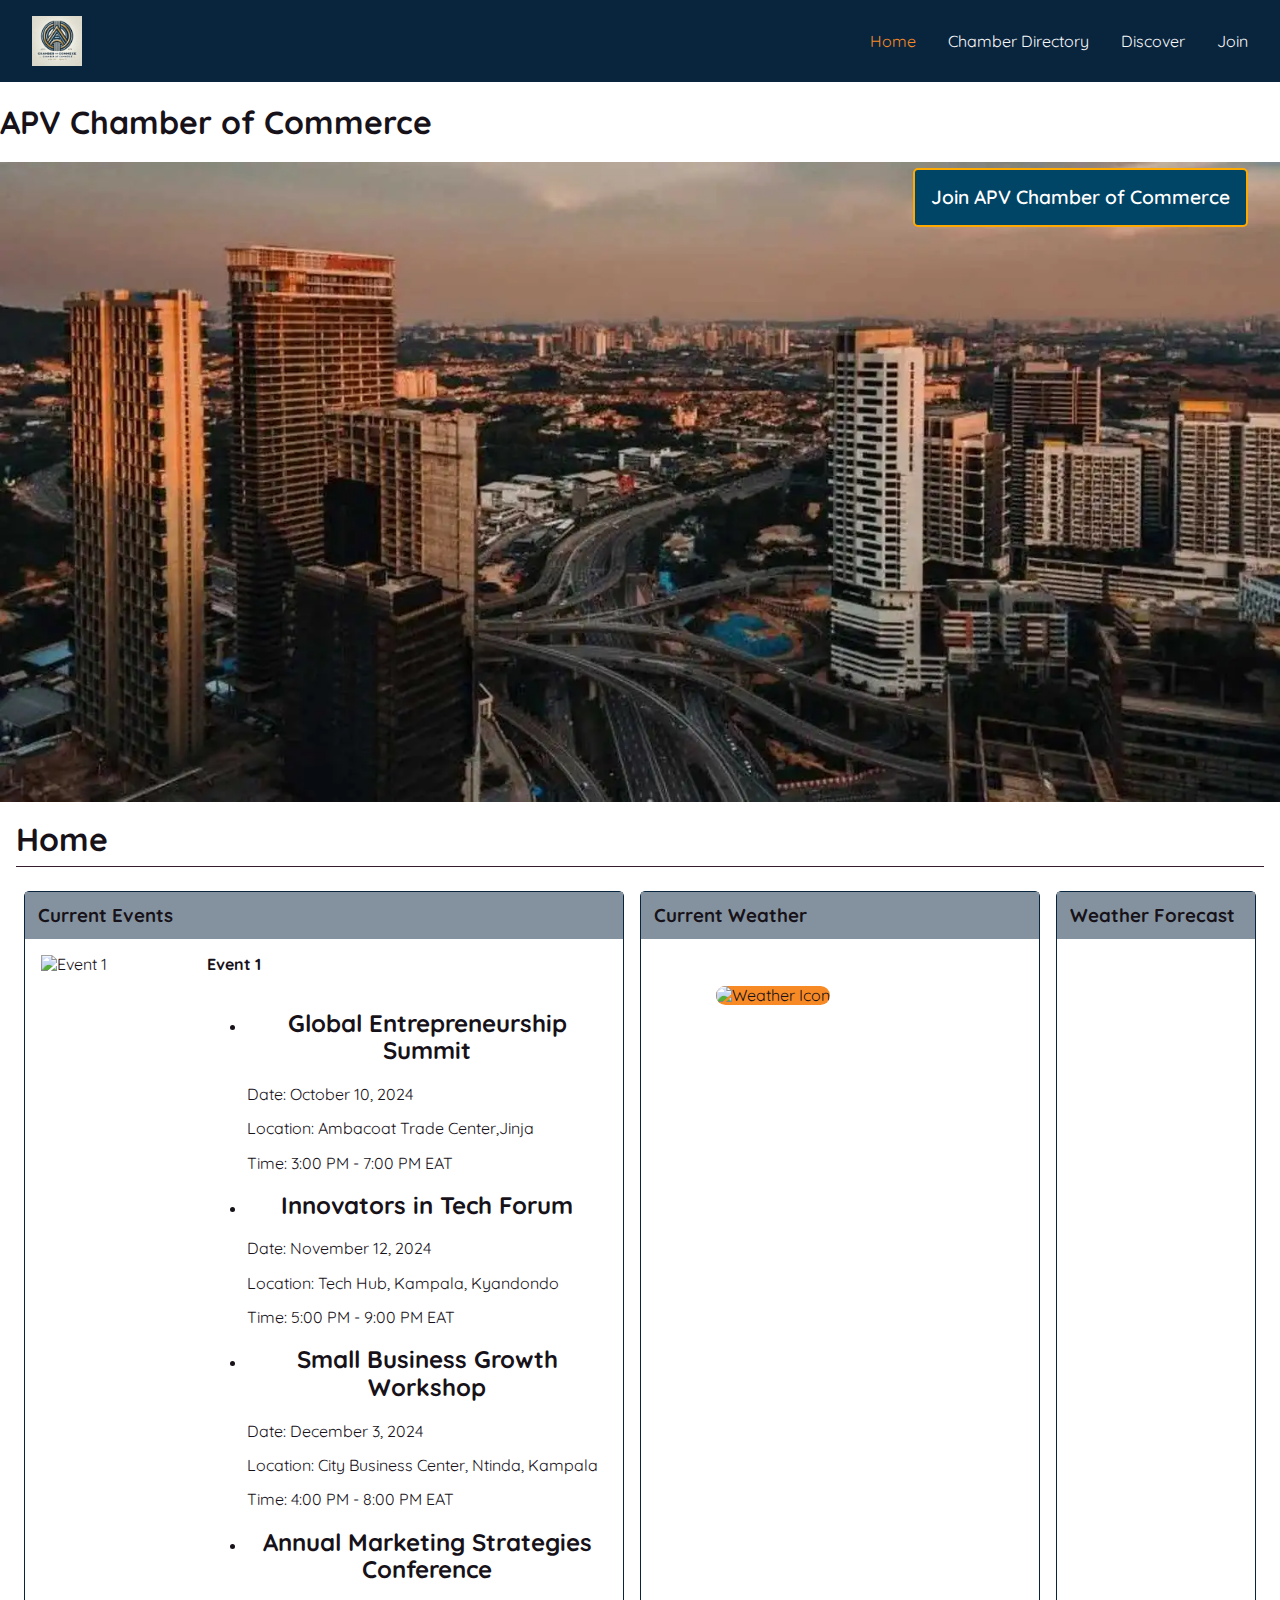
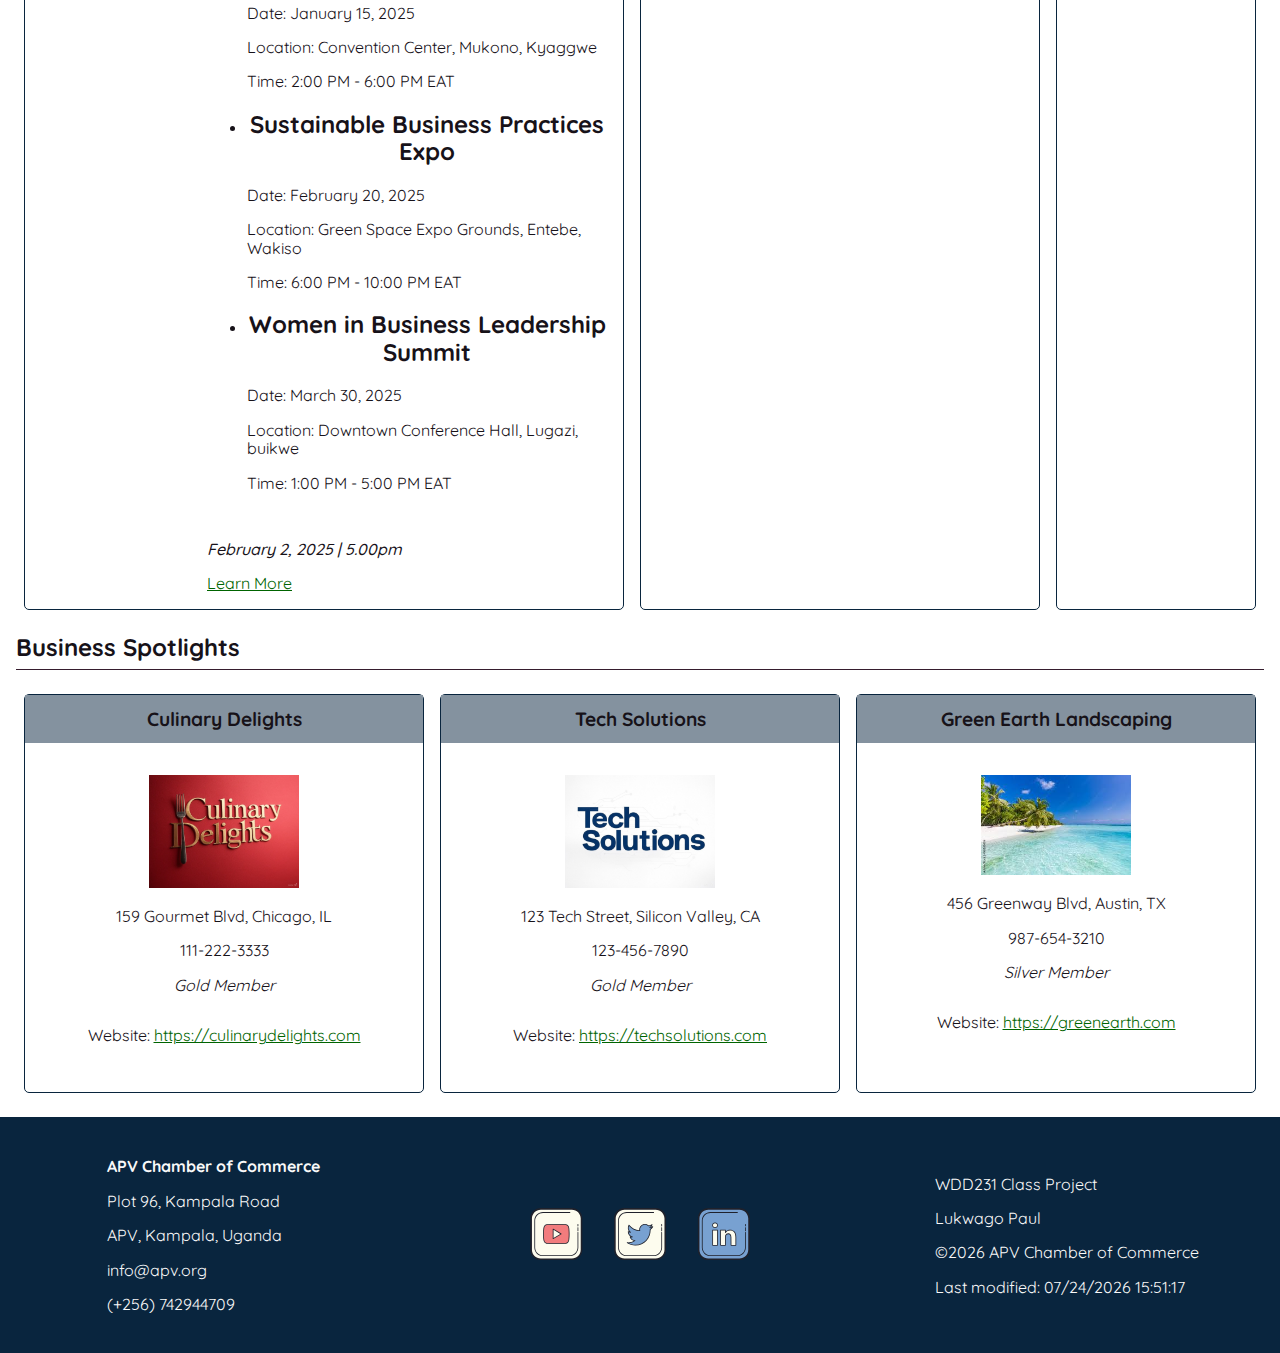
==== commit d06aa107: "HGHGHG" ====
--- a/chamber/index.html
+++ b/chamber/index.html
@@ -52,7 +52,7 @@
 				<img src="images/hero-large.webp" alt="APV" width="1500" height="750">
 			</picture>
 			<div class="hero-call">
-                <a href="https://lukwago1.github.io/wdd231/chamber/join.html" class="call-button">Join PJ Chamber of Commerce</a>
+                <a href="https://lukwago1.github.io/wdd231/chamber/join.html" class="call-button">Join APV Chamber of Commerce</a>
             </div> 
 		</div>
 		<h2 class="page-title">Home</h2>
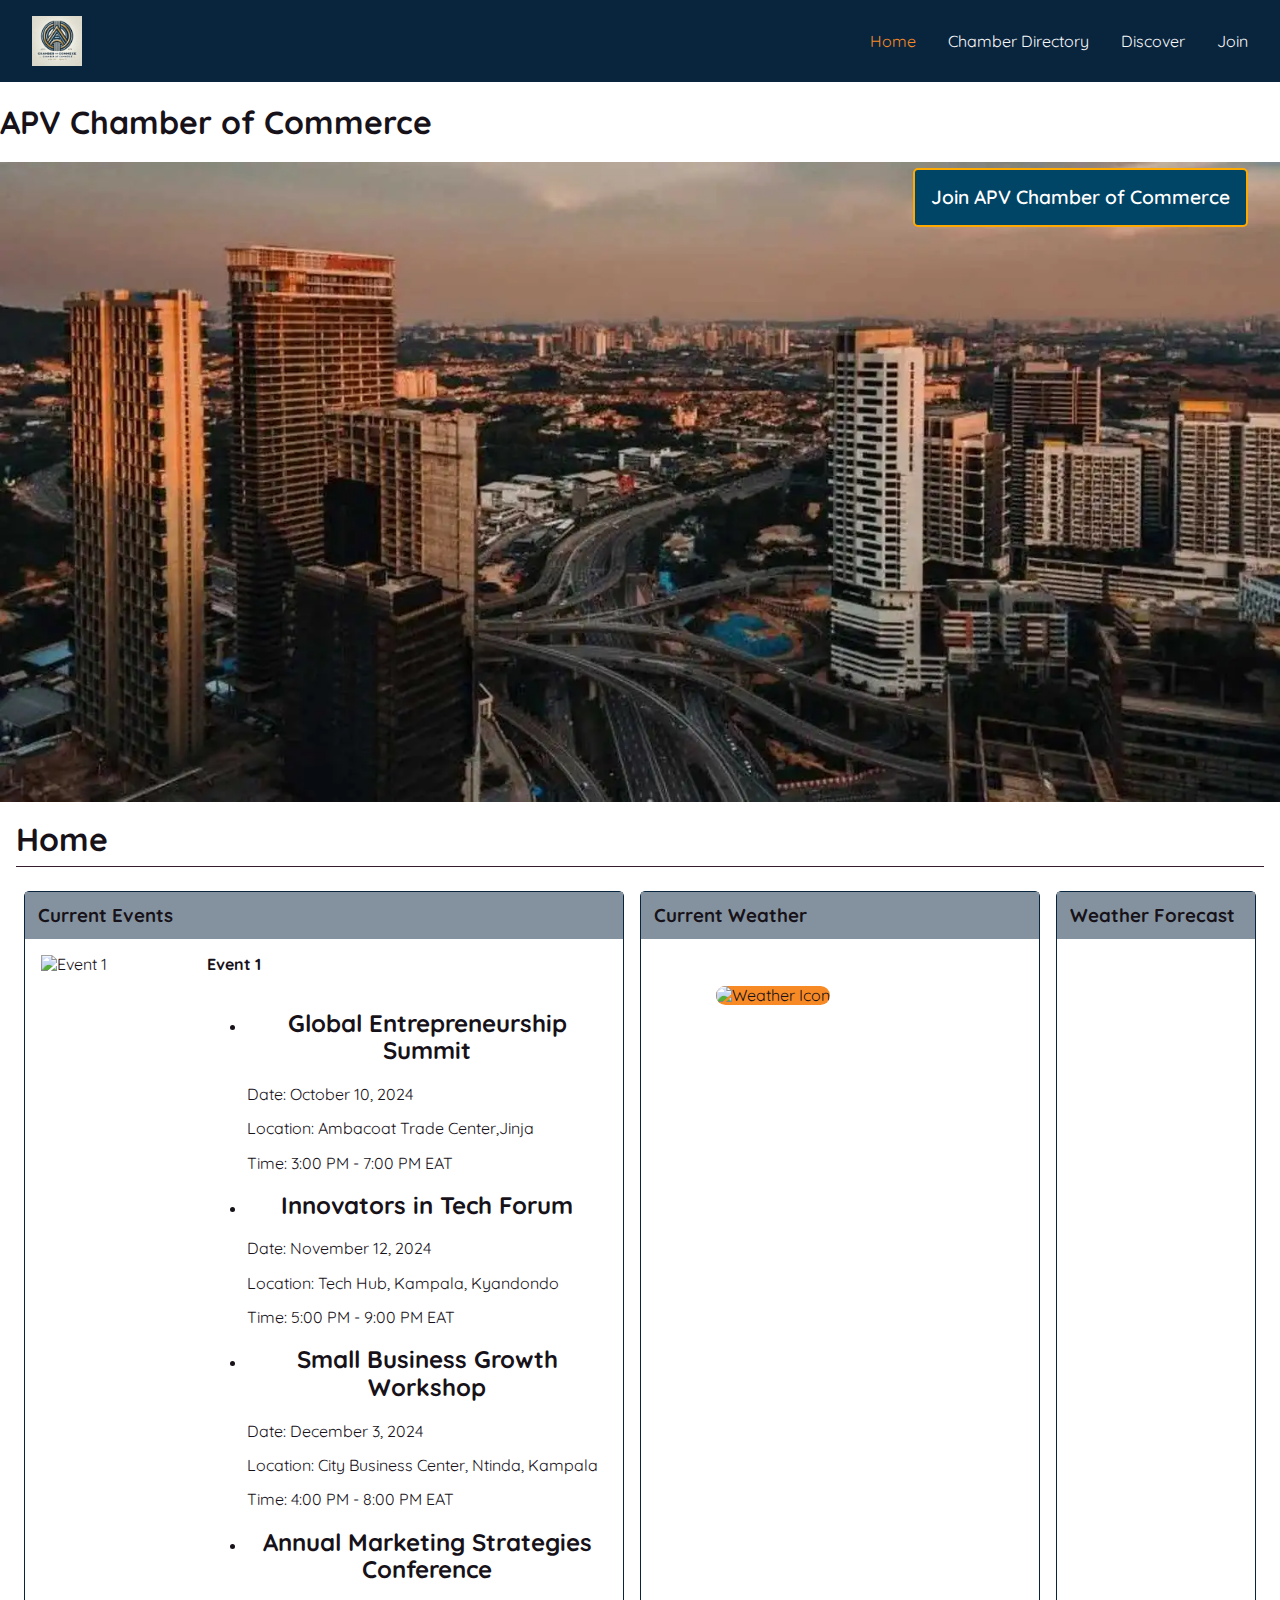
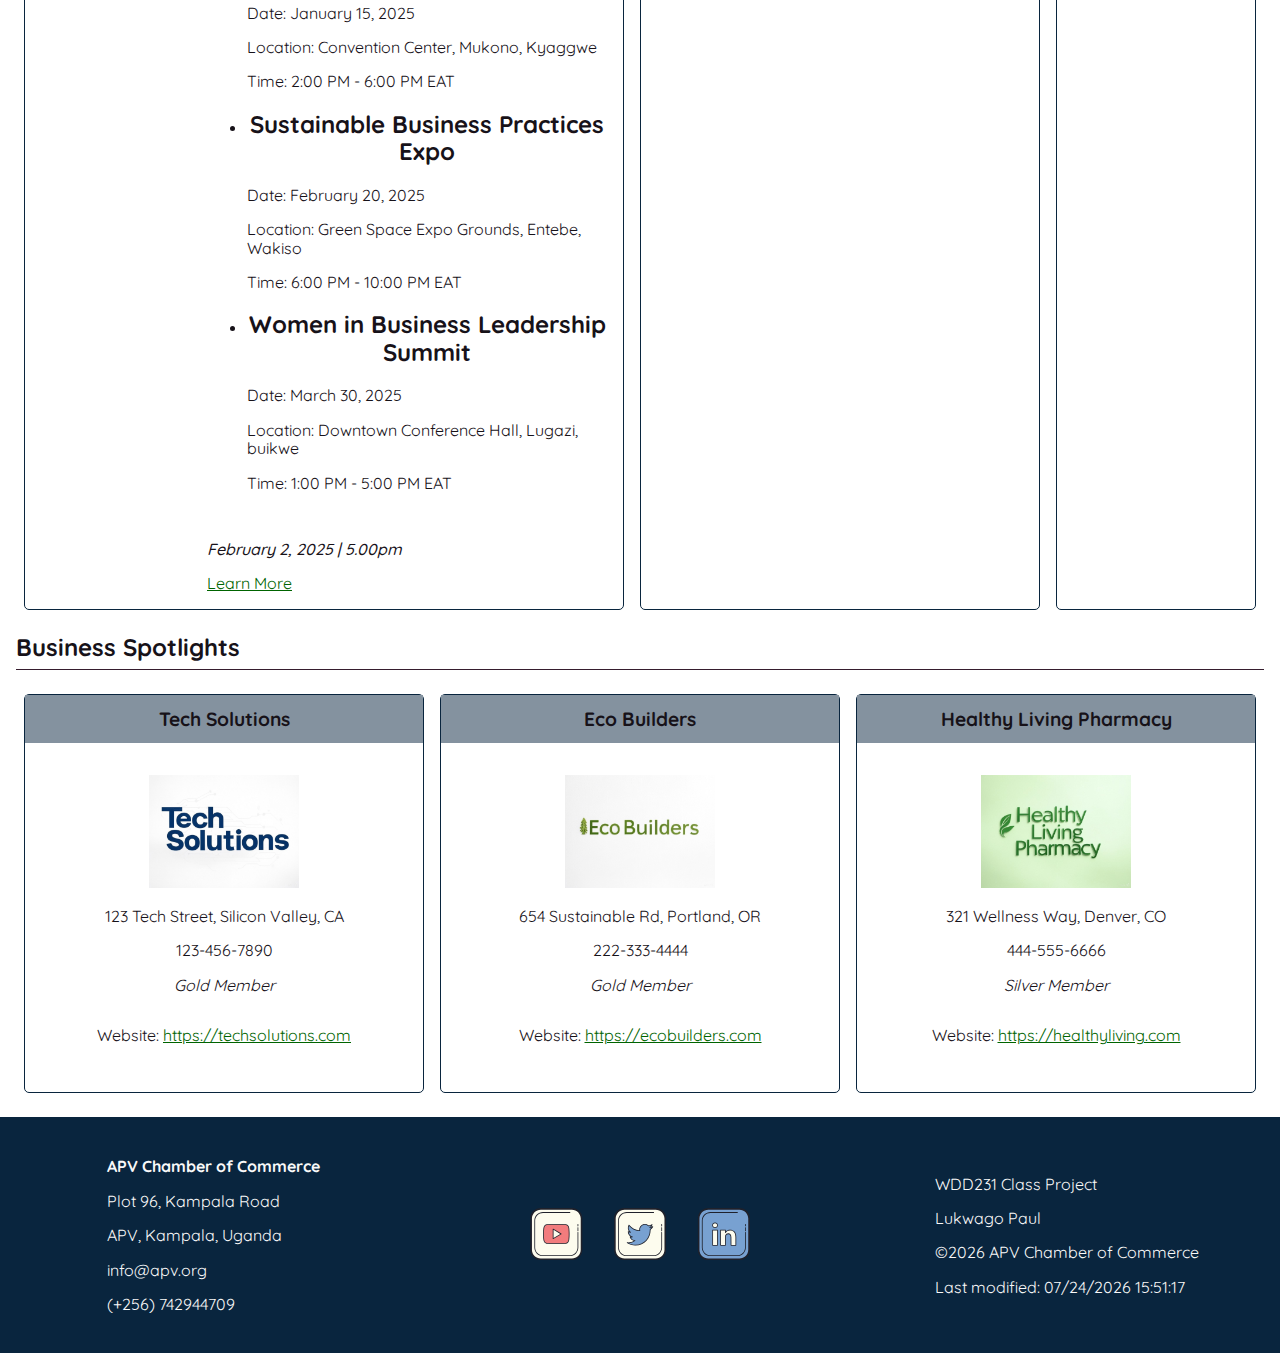
==== commit 2cbcbd0c: "lukwago2" ====
--- a/chamber/index.html
+++ b/chamber/index.html
@@ -38,7 +38,7 @@
 			<ul>
 				<li><a href="index.html" class="active">Home</a></li>
 				<li><a href="directory.html">Chamber Directory</a></li>
-				<li><a href="#">Discover</a></li>
+				<li><a href="discover.html">Discover</a></li>
 				<li><a href="join.html">Join</a></li>
 			</ul>
 		</nav>
